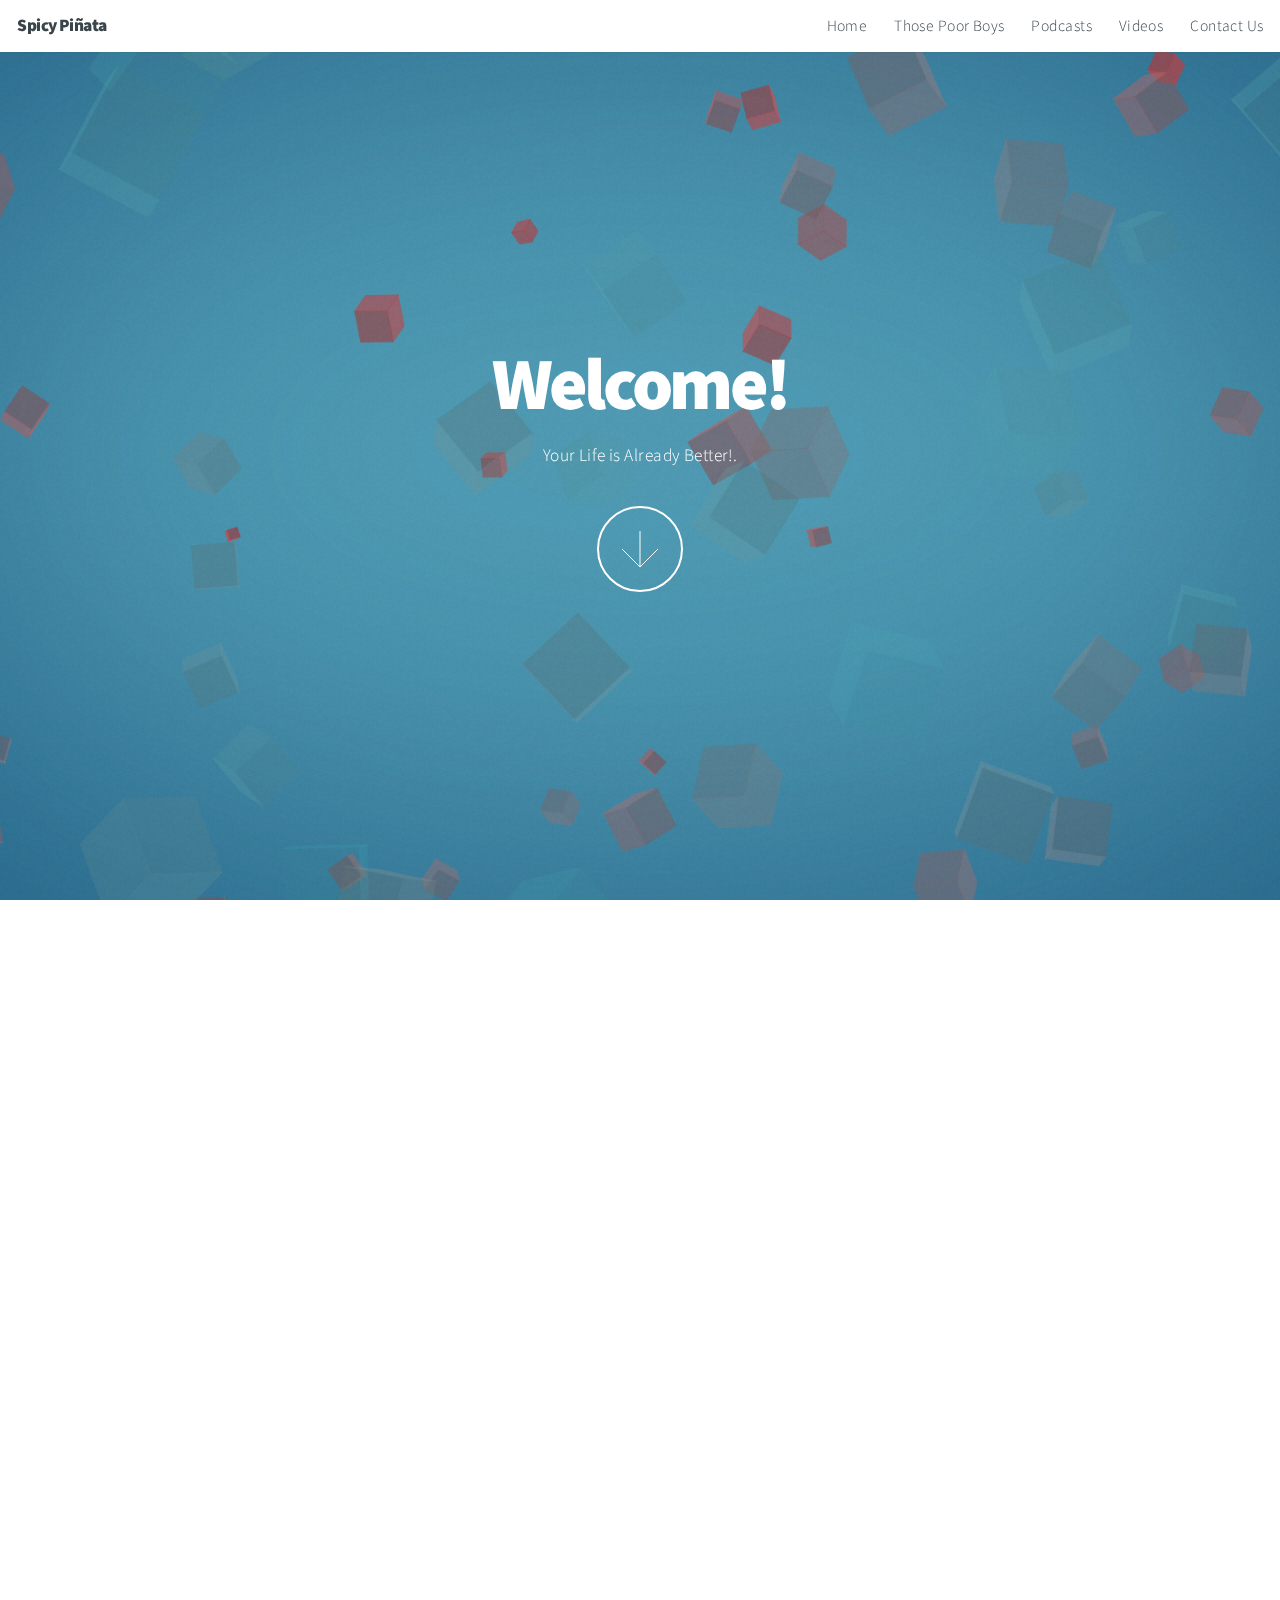
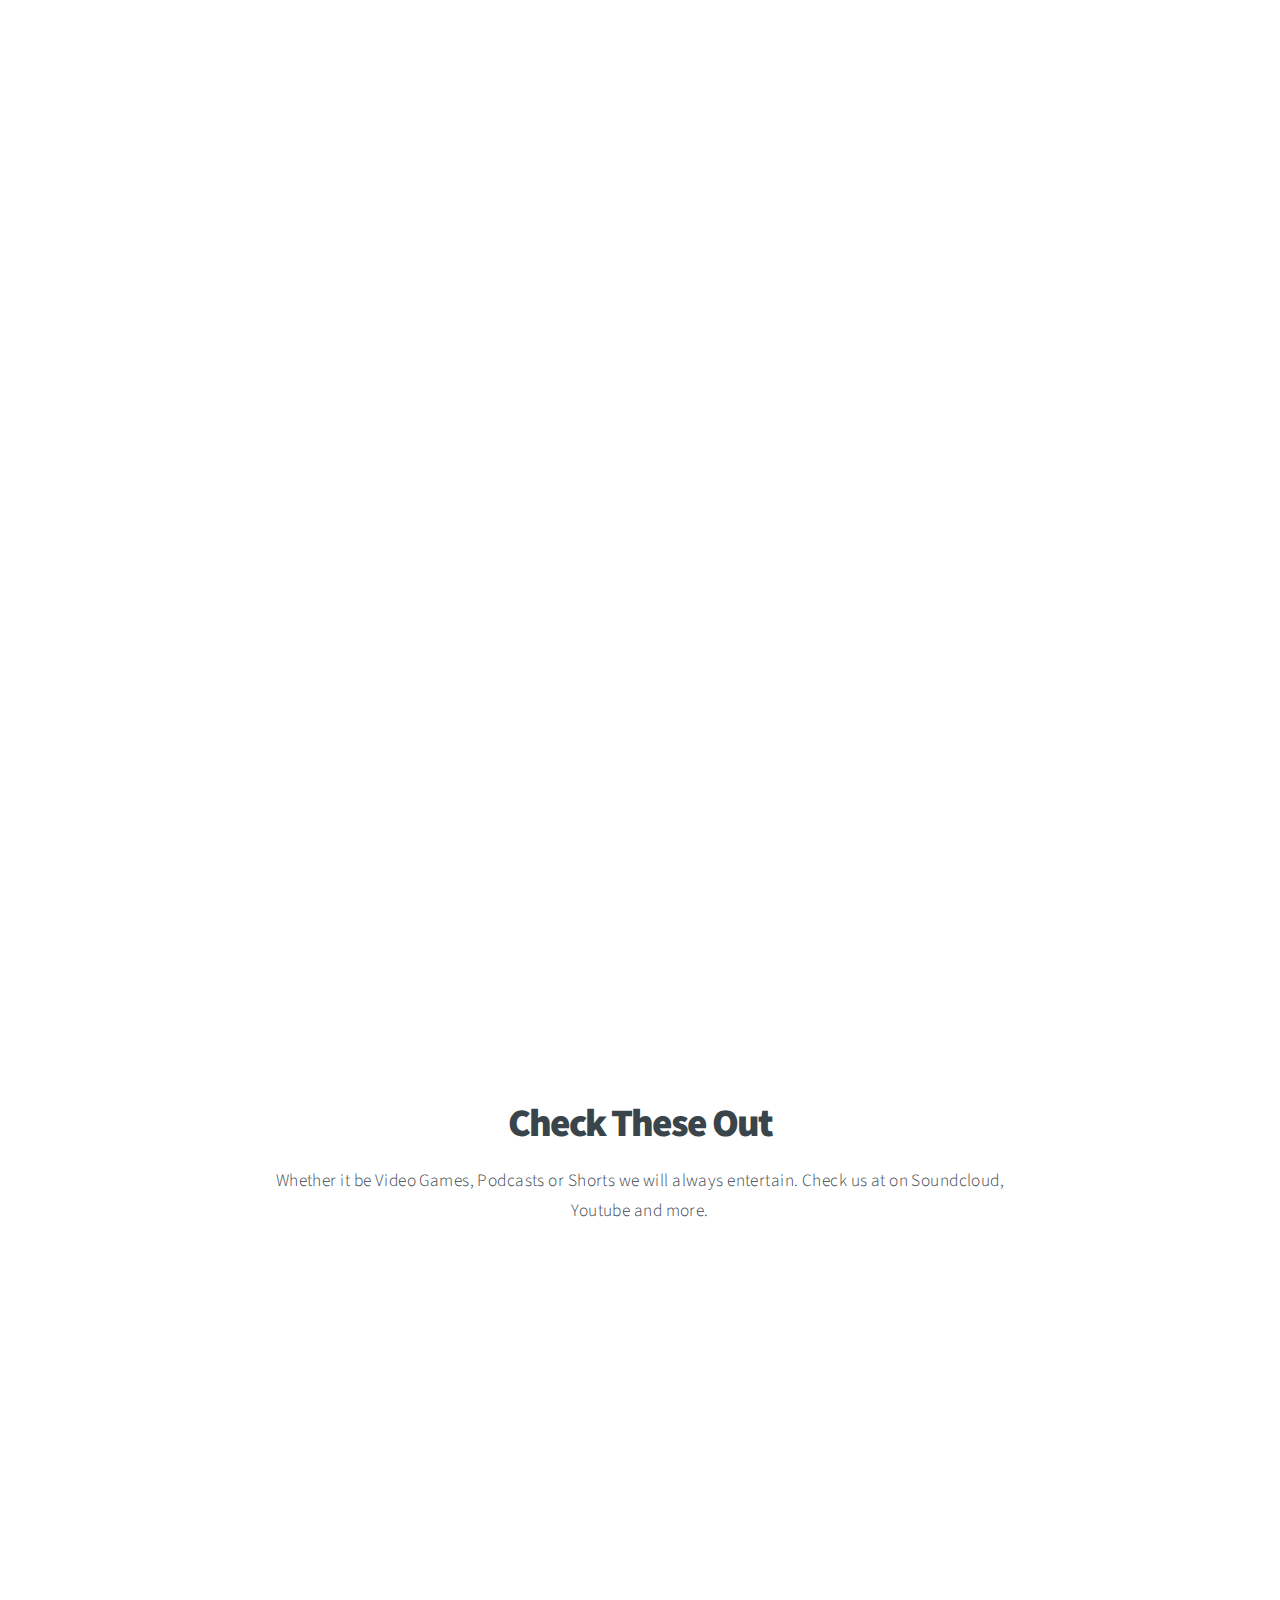
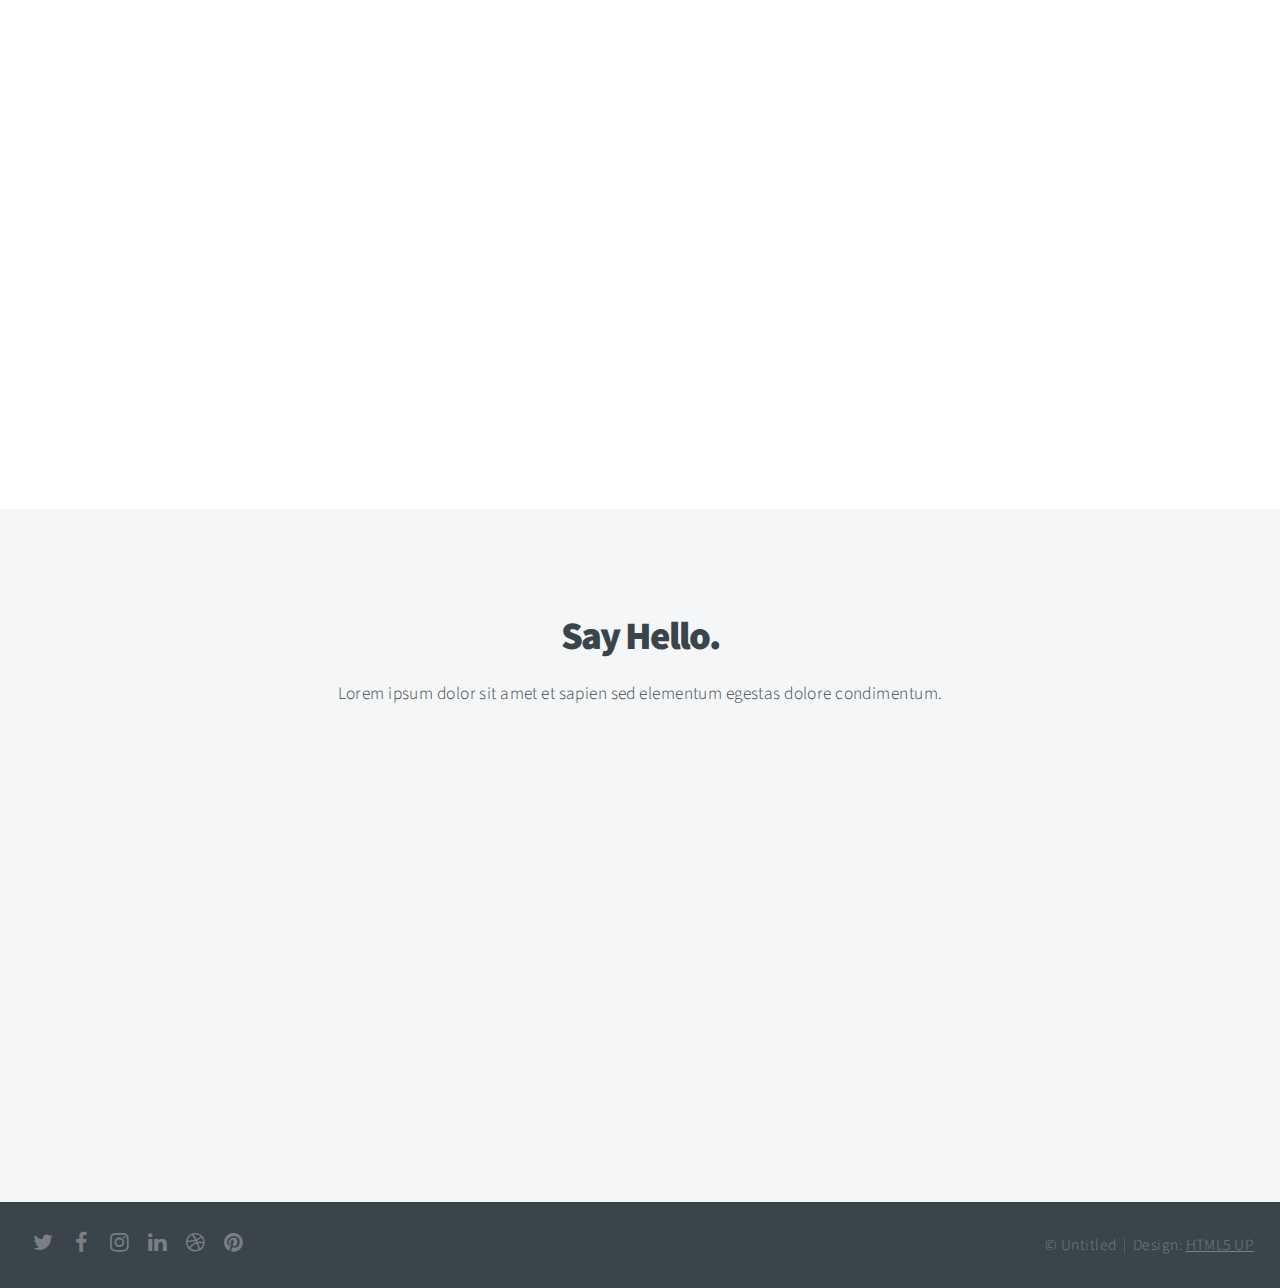
==== index.html @ 10950f26 "Update index.html" ====
<!DOCTYPE HTML>
<!--
	Big Picture by HTML5 UP
	html5up.net | @ajlkn
	Free for personal and commercial use under the CCA 3.0 license (html5up.net/license)
-->
<html>
	<head>
		<title>Spicy Piñata</title>
		<meta charset="utf-8" />
		<meta name="viewport" content="width=device-width, initial-scale=1, user-scalable=no" />
		<link rel="stylesheet" href="assets/css/main.css" />
		<noscript><link rel="stylesheet" href="assets/css/noscript.css" /></noscript>
	</head>
	<body class="is-preload">

		<!-- Header -->
			<header id="header">
				<h1>Spicy Piñata</h1>
				<nav>
					<ul>
						<li><a href="#intro">Home</a></li>
						<li><a href="#one">Those Poor Boys</a></li>
						<li><a href="#two">Podcasts</a></li>
						<li><a href="#work">Videos</a></li>
						<li><a href="#contact">Contact Us</a></li>
					</ul>
				</nav>
			</header>

		<!-- Intro -->
			<section id="intro" class="main style1 dark fullscreen">
				<div class="content">
					<header>
						<h2>Welcome!</h2>
					</header>
					<p>Your Life is Already Better!.</p>
					<footer>
						<a href="#one" class="button style2 down">More</a>
					</footer>
				</div>
			</section>

		<!-- One -->
			<section id="one" class="main style2 right dark fullscreen">
				<div class="content box style2">
					<header>
						<h2>Those Poor Boys</h2>
					</header>
					<p>
					</p>
				</div>
				<a href="#two" class="button style2 down anchored">Next</a>
			</section>

		<!-- Two -->
			<section id="two" class="main style2 left dark fullscreen">
				<div class="content box style2">
					<header>
						<h2>Everyday Nothing Special Podcast</h2>
					</header>
					<p>
					</p>
				</div>
				<a href="#work" class="button style2 down anchored">Next</a>
			</section>

		<!-- Work -->
			<section id="work" class="main style3 primary">
				<div class="content">
					<header>
						<h2>Check These Out</h2>
						<p>Whether it be Video Games, Podcasts or Shorts we will always entertain. Check us at on Soundcloud, Youtube and more.</p>
					</header>

					<!-- Gallery  -->
						<div class="gallery">
							<article class="from-left">
								<a href="images/video01.jpg" class="image fit"><img src="images/thumbs/01.jpg" title="The Anonymous Red" alt="" /></a>
							</article>
							<article class="from-right">
								<a href="images/fulls/02.jpg" class="image fit"><img src="images/thumbs/02.jpg" title="Airchitecture II" alt="" /></a>
							</article>
							<article class="from-left">
								<a href="images/fulls/03.jpg" class="image fit"><img src="images/thumbs/03.jpg" title="Air Lounge" alt="" /></a>
							</article>
							<article class="from-right">
								<a href="images/fulls/04.jpg" class="image fit"><img src="images/thumbs/04.jpg" title="Carry on" alt="" /></a>
							</article>
							<article class="from-left">
								<a href="images/fulls/05.jpg" class="image fit"><img src="images/thumbs/05.jpg" title="The sparkling shell" alt="" /></a>
							</article>
							<article class="from-right">
								<a href="images/fulls/06.jpg" class="image fit"><img src="images/thumbs/06.jpg" title="Bent IX" alt="" /></a>
							</article>
						</div>

				</div>
			</section>

		<!-- Contact -->
			<section id="contact" class="main style3 secondary">
				<div class="content">
					<header>
						<h2>Say Hello.</h2>
						<p>Lorem ipsum dolor sit amet et sapien sed elementum egestas dolore condimentum.</p>
					</header>
					<div class="box">
						<form method="post" action="#">
							<div class="fields">
								<div class="field half"><input type="text" name="name" placeholder="Name" /></div>
								<div class="field half"><input type="email" name="email" placeholder="Email" /></div>
								<div class="field"><textarea name="message" placeholder="Message" rows="6"></textarea></div>
							</div>
							<ul class="actions special">
								<li><input type="submit" value="Send Message" /></li>
							</ul>
						</form>
					</div>
				</div>
			</section>

		<!-- Footer -->
			<footer id="footer">

				<!-- Icons -->
					<ul class="icons">
						<li><a href="#" class="icon fa-twitter"><span class="label">Twitter</span></a></li>
						<li><a href="#" class="icon fa-facebook"><span class="label">Facebook</span></a></li>
						<li><a href="#" class="icon fa-instagram"><span class="label">Instagram</span></a></li>
						<li><a href="#" class="icon fa-linkedin"><span class="label">LinkedIn</span></a></li>
						<li><a href="#" class="icon fa-dribbble"><span class="label">Dribbble</span></a></li>
						<li><a href="#" class="icon fa-pinterest"><span class="label">Pinterest</span></a></li>
					</ul>

				<!-- Menu -->
					<ul class="menu">
						<li>&copy; Untitled</li><li>Design: <a href="https://html5up.net">HTML5 UP</a></li>
					</ul>

			</footer>

		<!-- Scripts -->
			<script src="assets/js/jquery.min.js"></script>
			<script src="assets/js/jquery.poptrox.min.js"></script>
			<script src="assets/js/jquery.scrolly.min.js"></script>
			<script src="assets/js/jquery.scrollex.min.js"></script>
			<script src="assets/js/browser.min.js"></script>
			<script src="assets/js/breakpoints.min.js"></script>
			<script src="assets/js/util.js"></script>
			<script src="assets/js/main.js"></script>

	</body>
</html>
---- assets/css/main.css ----
@import url("https://fonts.googleapis.com/css?family=Source+Sans+Pro:300,900");
@import url("font-awesome.min.css");

/*
	Big Picture by HTML5 UP
	html5up.net | @ajlkn
	Free for personal and commercial use under the CCA 3.0 license (html5up.net/license)
*/

html, body, div, span, applet, object,
iframe, h1, h2, h3, h4, h5, h6, p, blockquote,
pre, a, abbr, acronym, address, big, cite,
code, del, dfn, em, img, ins, kbd, q, s, samp,
small, strike, strong, sub, sup, tt, var, b,
u, i, center, dl, dt, dd, ol, ul, li, fieldset,
form, label, legend, table, caption, tbody,
tfoot, thead, tr, th, td, article, aside,
canvas, details, embed, figure, figcaption,
footer, header, hgroup, menu, nav, output, ruby,
section, summary, time, mark, audio, video {
	margin: 0;
	padding: 0;
	border: 0;
	font-size: 100%;
	font: inherit;
	vertical-align: baseline;}

article, aside, details, figcaption, figure,
footer, header, hgroup, menu, nav, section {
	display: block;}

body {
	line-height: 1;
}

ol, ul {
	list-style: none;
}

blockquote, q {
	quotes: none;
}

	blockquote:before, blockquote:after, q:before, q:after {
		content: '';
		content: none;
	}

table {
	border-collapse: collapse;
	border-spacing: 0;
}

body {
	-webkit-text-size-adjust: none;
}

mark {
	background-color: transparent;
	color: inherit;
}

input::-moz-focus-inner {
	border: 0;
	padding: 0;
}

input, select, textarea {
	-moz-appearance: none;
	-webkit-appearance: none;
	-ms-appearance: none;
	appearance: none;
}

/* Basic */

	@-ms-viewport {
		width: device-width;
	}

	html {
		height: 100%;
	}

	html {
		box-sizing: border-box;
	}

	*, *:before, *:after {
		box-sizing: inherit;
	}

	body {
		background: #ffffff;
		height: 100%;
		min-width: 320px;
	}

		body.is-preload *, body.is-preload *:before, body.is-preload *:after {
			-moz-animation: none !important;
			-webkit-animation: none !important;
			-ms-animation: none !important;
			animation: none !important;
			-moz-transition: none !important;
			-webkit-transition: none !important;
			-ms-transition: none !important;
			transition: none !important;
		}

/* Spinner */

	@-moz-keyframes spinner-rotate {
		0% {
			-moz-transform: scale(1) rotate(0deg);
			-webkit-transform: scale(1) rotate(0deg);
			-ms-transform: scale(1) rotate(0deg);
			transform: scale(1) rotate(0deg);
		}

		100% {
			-moz-transform: scale(1) rotate(360deg);
			-webkit-transform: scale(1) rotate(360deg);
			-ms-transform: scale(1) rotate(360deg);
			transform: scale(1) rotate(360deg);
		}
	}

	@-webkit-keyframes spinner-rotate {
		0% {
			-moz-transform: scale(1) rotate(0deg);
			-webkit-transform: scale(1) rotate(0deg);
			-ms-transform: scale(1) rotate(0deg);
			transform: scale(1) rotate(0deg);
		}

		100% {
			-moz-transform: scale(1) rotate(360deg);
			-webkit-transform: scale(1) rotate(360deg);
			-ms-transform: scale(1) rotate(360deg);
			transform: scale(1) rotate(360deg);
		}
	}

	@-ms-keyframes spinner-rotate {
		0% {
			-moz-transform: scale(1) rotate(0deg);
			-webkit-transform: scale(1) rotate(0deg);
			-ms-transform: scale(1) rotate(0deg);
			transform: scale(1) rotate(0deg);
		}

		100% {
			-moz-transform: scale(1) rotate(360deg);
			-webkit-transform: scale(1) rotate(360deg);
			-ms-transform: scale(1) rotate(360deg);
			transform: scale(1) rotate(360deg);
		}
	}

	@keyframes spinner-rotate {
		0% {
			-moz-transform: scale(1) rotate(0deg);
			-webkit-transform: scale(1) rotate(0deg);
			-ms-transform: scale(1) rotate(0deg);
			transform: scale(1) rotate(0deg);
		}

		100% {
			-moz-transform: scale(1) rotate(360deg);
			-webkit-transform: scale(1) rotate(360deg);
			-ms-transform: scale(1) rotate(360deg);
			transform: scale(1) rotate(360deg);
		}
	}

/* Loader */

	@-moz-keyframes spinner-show {
		0% {
			opacity: 0;
		}

		100% {
			opacity: 1;
		}
	}

	@-webkit-keyframes spinner-show {
		0% {
			opacity: 0;
		}

		100% {
			opacity: 1;
		}
	}

	@-ms-keyframes spinner-show {
		0% {
			opacity: 0;
		}

		100% {
			opacity: 1;
		}
	}

	@keyframes spinner-show {
		0% {
			opacity: 0;
		}

		100% {
			opacity: 1;
		}
	}

	@-moz-keyframes spinner-hide {
		0% {
			-moz-transform: scale(1) rotate(0deg);
			-webkit-transform: scale(1) rotate(0deg);
			-ms-transform: scale(1) rotate(0deg);
			transform: scale(1) rotate(0deg);
			color: #e5e6e7;
			z-index: 100001;
		}

		99% {
			-moz-transform: scale(0.5) rotate(360deg);
			-webkit-transform: scale(0.5) rotate(360deg);
			-ms-transform: scale(0.5) rotate(360deg);
			transform: scale(0.5) rotate(360deg);
			color: #e5e6e7;
			z-index: 100001;
		}

		100% {
			-moz-transform: scale(0.5) rotate(360deg);
			-webkit-transform: scale(0.5) rotate(360deg);
			-ms-transform: scale(0.5) rotate(360deg);
			transform: scale(0.5) rotate(360deg);
			color: #e5e6e7;
			z-index: -1;
		}
	}

	@-webkit-keyframes spinner-hide {
		0% {
			-moz-transform: scale(1) rotate(0deg);
			-webkit-transform: scale(1) rotate(0deg);
			-ms-transform: scale(1) rotate(0deg);
			transform: scale(1) rotate(0deg);
			color: #e5e6e7;
			z-index: 100001;
		}

		99% {
			-moz-transform: scale(0.5) rotate(360deg);
			-webkit-transform: scale(0.5) rotate(360deg);
			-ms-transform: scale(0.5) rotate(360deg);
			transform: scale(0.5) rotate(360deg);
			color: #e5e6e7;
			z-index: 100001;
		}

		100% {
			-moz-transform: scale(0.5) rotate(360deg);
			-webkit-transform: scale(0.5) rotate(360deg);
			-ms-transform: scale(0.5) rotate(360deg);
			transform: scale(0.5) rotate(360deg);
			color: #e5e6e7;
			z-index: -1;
		}
	}

	@-ms-keyframes spinner-hide {
		0% {
			-moz-transform: scale(1) rotate(0deg);
			-webkit-transform: scale(1) rotate(0deg);
			-ms-transform: scale(1) rotate(0deg);
			transform: scale(1) rotate(0deg);
			color: #e5e6e7;
			z-index: 100001;
		}

		99% {
			-moz-transform: scale(0.5) rotate(360deg);
			-webkit-transform: scale(0.5) rotate(360deg);
			-ms-transform: scale(0.5) rotate(360deg);
			transform: scale(0.5) rotate(360deg);
			color: #e5e6e7;
			z-index: 100001;
		}

		100% {
			-moz-transform: scale(0.5) rotate(360deg);
			-webkit-transform: scale(0.5) rotate(360deg);
			-ms-transform: scale(0.5) rotate(360deg);
			transform: scale(0.5) rotate(360deg);
			color: #e5e6e7;
			z-index: -1;
		}
	}

	@keyframes spinner-hide {
		0% {
			-moz-transform: scale(1) rotate(0deg);
			-webkit-transform: scale(1) rotate(0deg);
			-ms-transform: scale(1) rotate(0deg);
			transform: scale(1) rotate(0deg);
			color: #e5e6e7;
			z-index: 100001;
		}

		99% {
			-moz-transform: scale(0.5) rotate(360deg);
			-webkit-transform: scale(0.5) rotate(360deg);
			-ms-transform: scale(0.5) rotate(360deg);
			transform: scale(0.5) rotate(360deg);
			color: #e5e6e7;
			z-index: 100001;
		}

		100% {
			-moz-transform: scale(0.5) rotate(360deg);
			-webkit-transform: scale(0.5) rotate(360deg);
			-ms-transform: scale(0.5) rotate(360deg);
			transform: scale(0.5) rotate(360deg);
			color: #e5e6e7;
			z-index: -1;
		}
	}

	@-moz-keyframes overlay-hide {
		0% {
			opacity: 1;
			z-index: 100000;
		}

		15% {
			opacity: 1;
			z-index: 100000;
		}

		99% {
			opacity: 0;
			z-index: 100000;
		}

		100% {
			opacity: 0;
			z-index: -1;
		}
	}

	@-webkit-keyframes overlay-hide {
		0% {
			opacity: 1;
			z-index: 100000;
		}

		15% {
			opacity: 1;
			z-index: 100000;
		}

		99% {
			opacity: 0;
			z-index: 100000;
		}

		100% {
			opacity: 0;
			z-index: -1;
		}
	}

	@-ms-keyframes overlay-hide {
		0% {
			opacity: 1;
			z-index: 100000;
		}

		15% {
			opacity: 1;
			z-index: 100000;
		}

		99% {
			opacity: 0;
			z-index: 100000;
		}

		100% {
			opacity: 0;
			z-index: -1;
		}
	}

	@keyframes overlay-hide {
		0% {
			opacity: 1;
			z-index: 100000;
		}

		15% {
			opacity: 1;
			z-index: 100000;
		}

		99% {
			opacity: 0;
			z-index: 100000;
		}

		100% {
			opacity: 0;
			z-index: -1;
		}
	}

	body {
		text-decoration: none;
	}

		body:before {
			-moz-animation: spinner-show 1.5s 1 0.25s ease forwards, spinner-hide 0.25s ease-in-out forwards !important;
			-webkit-animation: spinner-show 1.5s 1 0.25s ease forwards, spinner-hide 0.25s ease-in-out forwards !important;
			-ms-animation: spinner-show 1.5s 1 0.25s ease forwards, spinner-hide 0.25s ease-in-out forwards !important;
			animation: spinner-show 1.5s 1 0.25s ease forwards, spinner-hide 0.25s ease-in-out forwards !important;
			-moz-transform-origin: 50% 50%;
			-webkit-transform-origin: 50% 50%;
			-ms-transform-origin: 50% 50%;
			transform-origin: 50% 50%;
			-moz-osx-font-smoothing: grayscale;
			-webkit-font-smoothing: antialiased;
			font-family: FontAwesome;
			font-style: normal;
			font-weight: normal;
			text-transform: none !important;
			color: #e5e6e7;
			content: '\f1ce';
			cursor: default;
			display: block;
			font-size: 2em;
			height: 2em;
			left: 50%;
			line-height: 2em;
			margin: -1em 0 0 -1em;
			opacity: 0;
			position: fixed;
			text-align: center;
			top: 50%;
			width: 2em;
			z-index: -1;
		}

		body:after {
			-moz-animation: overlay-hide 1.5s ease-in forwards !important;
			-webkit-animation: overlay-hide 1.5s ease-in forwards !important;
			-ms-animation: overlay-hide 1.5s ease-in forwards !important;
			animation: overlay-hide 1.5s ease-in forwards !important;
			background: #ffffff;
			content: '';
			display: block;
			height: 100%;
			left: 0;
			opacity: 0;
			position: fixed;
			top: 0;
			width: 100%;
			z-index: -1;
		}

		body.is-preload:before {
			-moz-animation: spinner-show 1.5s 1 0.25s ease forwards, spinner-rotate 0.75s infinite linear !important;
			-webkit-animation: spinner-show 1.5s 1 0.25s ease forwards, spinner-rotate 0.75s infinite linear !important;
			-ms-animation: spinner-show 1.5s 1 0.25s ease forwards, spinner-rotate 0.75s infinite linear !important;
			animation: spinner-show 1.5s 1 0.25s ease forwards, spinner-rotate 0.75s infinite linear !important;
			z-index: 100001;
		}

		body.is-preload:after {
			-moz-animation: none !important;
			-webkit-animation: none !important;
			-ms-animation: none !important;
			animation: none !important;
			opacity: 1;
			z-index: 100000;
		}

	@media (-webkit-min-device-pixel-ratio: 2) {

		body:before {
			line-height: 2.025em;
		}

	}

/* Type */

	body, input, textarea, select {
		font-family: "Source Sans Pro", "sans-serif";
		font-weight: 300;
		font-size: 18pt;
		line-height: 1.75em;
		color: #39454b;
		letter-spacing: 0.025em;
	}

		@media screen and (max-width: 1920px) {

			body, input, textarea, select {
				font-size: 17pt;
			}

		}

		@media screen and (max-width: 1680px) {

			body, input, textarea, select {
				font-size: 15pt;
			}

		}

		@media screen and (max-width: 1280px) {

			body, input, textarea, select {
				font-size: 13pt;
			}

		}

		@media screen and (max-width: 1000px) {

			body, input, textarea, select {
				font-size: 13pt;
			}

		}

		@media screen and (max-width: 736px) {

			body, input, textarea, select {
				font-size: 12pt;
				line-height: 1.5em;
			}

		}

	h1, h2, h3, h4, h5, h6 {
		font-weight: 900;
		color: inherit;
		letter-spacing: -0.0325em;
	}

		h1 a, h2 a, h3 a, h4 a, h5 a, h6 a {
			color: inherit;
			text-decoration: none;
		}

	h2 {
		font-size: 2.25em;
		line-height: 1.25em;
		letter-spacing: -0.05em;
	}

	@media screen and (max-width: 736px) {

		h2 {
			font-size: 1.5em;
		}

	}

	strong, b {
		font-weight: 900;
		color: inherit;
	}

	em, i {
		font-style: italic;
	}

	a {
		-moz-transition: color 0.2s ease-in-out;
		-webkit-transition: color 0.2s ease-in-out;
		-ms-transition: color 0.2s ease-in-out;
		transition: color 0.2s ease-in-out;
		color: #98c593;
	}

	sub {
		position: relative;
		top: 0.5em;
		font-size: 0.8em;
	}

	sup {
		position: relative;
		top: -0.5em;
		font-size: 0.8em;
	}

	hr {
		border: 0;
		border-top: solid 1px #e5e6e7;
	}

	blockquote {
		border-left: solid 0.5em #e5e6e7;
		padding: 1em 0 1em 2em;
		font-style: italic;
	}

	p, ul, ol, dl, table {
		margin-bottom: 1em;
	}

/* Box */

	.box {
		background: #ffffff;
		color: #39454b;
		padding: 2em;
	}

		.box > :last-child {
			margin-bottom: 0;
		}

		.box.style2 {
			padding: 3.5em 2.5em 3.5em 2.5em;
		}

		@media screen and (max-width: 736px) {

			.box {
				padding: 1em;
			}

				.box.style2 {
					padding: 1.5em 1.25em 1.5em 1.25em;
					background-color: rgba(255, 255, 255, 0.9);
				}

		}

/* Button */

	input[type="button"],
	input[type="submit"],
	input[type="reset"],
	.button,
	button {
		-moz-appearance: none;
		-webkit-appearance: none;
		-ms-appearance: none;
		appearance: none;
		-moz-transition: background-color 0.2s ease-in-out;
		-webkit-transition: background-color 0.2s ease-in-out;
		-ms-transition: background-color 0.2s ease-in-out;
		transition: background-color 0.2s ease-in-out;
		background-color: #98c593;
		border: 0;
		border-radius: 3.5em;
		color: #ffffff;
		cursor: pointer;
		display: inline-block;
		height: 3.5em;
		line-height: 3.5em;
		outline: 0;
		padding: 0 2em 0 2em;
		position: relative;
		text-align: center;
		text-decoration: none;
	}

		input[type="button"].down,
		input[type="submit"].down,
		input[type="reset"].down,
		.button.down,
		button.down {
			width: 5em;
			height: 5em;
			line-height: 4.5em;
			padding: 0;
			background-image: url("images/dark-arrow.svg");
			background-position: center center;
			background-repeat: no-repeat;
			text-indent: -10em;
			overflow: hidden;
		}

			input[type="button"].down.anchored,
			input[type="submit"].down.anchored,
			input[type="reset"].down.anchored,
			.button.down.anchored,
			button.down.anchored {
				bottom: 0;
				border-bottom: 0;
				border-radius: 3em 3em 0 0;
				height: 4.5em;
				margin-left: -2.5em;
			}

		input[type="button"].anchored,
		input[type="submit"].anchored,
		input[type="reset"].anchored,
		.button.anchored,
		button.anchored {
			position: absolute;
			left: 50%;
		}

		input[type="button"]:hover,
		input[type="submit"]:hover,
		input[type="reset"]:hover,
		.button:hover,
		button:hover {
			background-color: #a8cea4;
		}

		input[type="button"]:active,
		input[type="submit"]:active,
		input[type="reset"]:active,
		.button:active,
		button:active {
			background-color: #88bc82;
		}

		input[type="button"].style2,
		input[type="submit"].style2,
		input[type="reset"].style2,
		.button.style2,
		button.style2 {
			background-color: transparent;
			border: solid 2px #e5e6e7;
			color: inherit;
		}

			input[type="button"].style2:hover,
			input[type="submit"].style2:hover,
			input[type="reset"].style2:hover,
			.button.style2:hover,
			button.style2:hover {
				background-color: rgba(229, 230, 231, 0.25);
			}

			input[type="button"].style2:active,
			input[type="submit"].style2:active,
			input[type="reset"].style2:active,
			.button.style2:active,
			button.style2:active {
				background-color: rgba(229, 230, 231, 0.375);
			}

			input[type="button"].style2.down,
			input[type="submit"].style2.down,
			input[type="reset"].style2.down,
			.button.style2.down,
			button.style2.down {
				background-image: url("images/arrow.svg");
			}

/* Form */

	form {
		margin: 0 0 2em 0;
	}

		form > :last-child {
			margin-bottom: 0;
		}

		form > .fields {
			display: -moz-flex;
			display: -webkit-flex;
			display: -ms-flex;
			display: flex;
			-moz-flex-wrap: wrap;
			-webkit-flex-wrap: wrap;
			-ms-flex-wrap: wrap;
			flex-wrap: wrap;
			width: calc(100% + 3em);
			margin: -1.5em 0 2em -1.5em;
		}

			form > .fields > .field {
				-moz-flex-grow: 0;
				-webkit-flex-grow: 0;
				-ms-flex-grow: 0;
				flex-grow: 0;
				-moz-flex-shrink: 0;
				-webkit-flex-shrink: 0;
				-ms-flex-shrink: 0;
				flex-shrink: 0;
				padding: 1.5em 0 0 1.5em;
				width: calc(100% - 1.5em);
			}

				form > .fields > .field.half {
					width: calc(50% - 0.75em);
				}

				form > .fields > .field.third {
					width: calc(100%/3 - 0.5em);
				}

				form > .fields > .field.quarter {
					width: calc(25% - 0.375em);
				}

		@media screen and (max-width: 480px) {

			form > .fields {
				width: calc(100% + 2em);
				margin: -1em 0 2em -1em;
			}

				form > .fields > .field {
					padding: 1em 0 0 1em;
					width: calc(100% - 1em);
				}

					form > .fields > .field.half {
						width: calc(100% - 1em);
					}

					form > .fields > .field.third {
						width: calc(100% - 1em);
					}

					form > .fields > .field.quarter {
						width: calc(100% - 1em);
					}

		}

	label {
		display: block;
	}

	input[type="text"],
	input[type="password"],
	input[type="email"],
	input[type="tel"],
	input[type="search"],
	input[type="url"],
	select,
	textarea {
		-moz-appearance: none;
		-webkit-appearance: none;
		-ms-appearance: none;
		appearance: none;
		-moz-transition: border-color 0.2s ease-in-out, color 0.2s ease-in-out;
		-webkit-transition: border-color 0.2s ease-in-out, color 0.2s ease-in-out;
		-ms-transition: border-color 0.2s ease-in-out, color 0.2s ease-in-out;
		transition: border-color 0.2s ease-in-out, color 0.2s ease-in-out;
		color: #39454b;
		display: block;
		width: 100%;
		padding: 0.65em 0.75em;
		background: none;
		border: solid 2px #e5e6e7;
		color: inherit;
		border-radius: 0.5em;
		outline: none;
	}

		input[type="text"]:focus,
		input[type="password"]:focus,
		input[type="email"]:focus,
		input[type="tel"]:focus,
		input[type="search"]:focus,
		input[type="url"]:focus,
		select:focus,
		textarea:focus {
			border-color: #9ac8e9;
		}

	input[type="text"],
	input[type="password"],
	input[type="email"],
	input[type="tel"],
	input[type="search"],
	input[type="url"],
	select {
		line-height: 1.35em;
	}

	textarea {
		min-height: 8em;
	}

	::-moz-focus-inner {
		border: 0;
	}

	::-webkit-input-placeholder {
		opacity: 0.375;
	}

	:-moz-placeholder {
		opacity: 0.375;
	}

	::-moz-placeholder {
		opacity: 0.375;
	}

	:-ms-input-placeholder {
		opacity: 0.375;
	}

/* Icon */

	.icon {
		text-decoration: none;
	}

		.icon:before {
			display: inline-block;
			font-family: FontAwesome;
			font-size: 1.25em;
			text-decoration: none;
			font-style: normal;
			font-weight: normal;
			line-height: 1;
			-webkit-font-smoothing: antialiased;
			-moz-osx-font-smoothing: grayscale;
		}

		.icon > .label {
			display: none;
		}

/* Image */

	.image {
		position: relative;
		display: inline-block;
	}

		.image:before {
			content: '';
			position: absolute;
			left: 0;
			top: 0;
			width: 100%;
			height: 100%;
			background: url("images/overlay.png");
		}

		.image img {
			display: block;
			width: 100%;
		}

		.image.featured {
			display: block;
			width: 100%;
			margin: 0 0 2em 0;
		}

		.image.fit {
			display: block;
			width: 100%;
		}

		.image.left {
			float: left;
			margin: 0 2em 2em 0;
		}

		.image.centered {
			display: block;
			margin: 0 0 2em 0;
		}

			.image.centered img {
				margin: 0 auto;
				width: auto;
			}

/* List */

	ul.default {
		list-style: disc;
		padding-left: 1em;
	}

		ul.default li {
			padding-left: 0.5em;
		}

	ul.menu {
		cursor: default;
	}

		ul.menu li {
			display: inline-block;
			line-height: 1em;
			border-left: solid 1px #e5e6e7;
			padding: 0 0 0 0.5em;
			margin: 0 0 0 0.5em;
		}

			ul.menu li:first-child {
				border-left: 0;
				padding-left: 0;
				margin-left: 0;
			}

	ol.default {
		list-style: decimal;
		padding-left: 1.25em;
	}

		ol.default li {
			padding-left: 0.25em;
		}

/* Actions */

	ul.actions {
		display: -moz-flex;
		display: -webkit-flex;
		display: -ms-flex;
		display: flex;
		cursor: default;
		list-style: none;
		margin-left: -1em;
		padding-left: 0;
	}

		ul.actions li {
			padding: 0 0 0 1em;
			vertical-align: middle;
		}

		ul.actions.special {
			-moz-justify-content: center;
			-webkit-justify-content: center;
			-ms-justify-content: center;
			justify-content: center;
			width: 100%;
			margin-left: 0;
		}

			ul.actions.special li:first-child {
				padding-left: 0;
			}

		ul.actions.stacked {
			-moz-flex-direction: column;
			-webkit-flex-direction: column;
			-ms-flex-direction: column;
			flex-direction: column;
			margin-left: 0;
		}

			ul.actions.stacked li {
				padding: 1.3em 0 0 0;
			}

				ul.actions.stacked li:first-child {
					padding-top: 0;
				}

		ul.actions.fit {
			width: calc(100% + 1em);
		}

			ul.actions.fit li {
				-moz-flex-grow: 1;
				-webkit-flex-grow: 1;
				-ms-flex-grow: 1;
				flex-grow: 1;
				-moz-flex-shrink: 1;
				-webkit-flex-shrink: 1;
				-ms-flex-shrink: 1;
				flex-shrink: 1;
				width: 100%;
			}

				ul.actions.fit li > * {
					width: 100%;
				}

			ul.actions.fit.stacked {
				width: 100%;
			}

		@media screen and (max-width: 480px) {

			ul.actions:not(.fixed) {
				-moz-flex-direction: column;
				-webkit-flex-direction: column;
				-ms-flex-direction: column;
				flex-direction: column;
				margin-left: 0;
				width: 100% !important;
			}

				ul.actions:not(.fixed) li {
					-moz-flex-grow: 1;
					-webkit-flex-grow: 1;
					-ms-flex-grow: 1;
					flex-grow: 1;
					-moz-flex-shrink: 1;
					-webkit-flex-shrink: 1;
					-ms-flex-shrink: 1;
					flex-shrink: 1;
					padding: 1em 0 0 0;
					text-align: center;
					width: 100%;
				}

					ul.actions:not(.fixed) li > * {
						width: 100%;
					}

					ul.actions:not(.fixed) li:first-child {
						padding-top: 0;
					}

					ul.actions:not(.fixed) li input[type="submit"],
					ul.actions:not(.fixed) li input[type="reset"],
					ul.actions:not(.fixed) li input[type="button"],
					ul.actions:not(.fixed) li button,
					ul.actions:not(.fixed) li .button {
						width: 100%;
					}

						ul.actions:not(.fixed) li input[type="submit"].icon:before,
						ul.actions:not(.fixed) li input[type="reset"].icon:before,
						ul.actions:not(.fixed) li input[type="button"].icon:before,
						ul.actions:not(.fixed) li button.icon:before,
						ul.actions:not(.fixed) li .button.icon:before {
							margin-left: -0.5rem;
						}

		}

/* Icons */

	ul.icons {
		cursor: default;
	}

		ul.icons li {
			display: inline-block;
		}

		ul.icons a {
			display: inline-block;
			width: 2em;
			height: 2em;
			line-height: 2em;
			text-align: center;
			border: 0;
		}

/* Sections/Article */

	header {
		margin-bottom: 1em;
	}

		header p {
			display: block;
			margin: 1em 0 0 0;
			padding: 0 0 0.5em 0;
		}

	footer {
		margin-top: 2em;
	}

/* Table */

	table {
		width: 100%;
	}

		table.default {
			width: 100%;
		}

			table.default tbody tr:nth-child(2n+2) {
				background: rgba(229, 230, 231, 0.5);
			}

			table.default td {
				padding: 0.5em 1em 0.5em 1em;
			}

			table.default th {
				text-align: left;
				font-weight: 900;
				padding: 0.5em 1em 0.5em 1em;
			}

			table.default thead {
				background: #39454b;
				color: #ffffff;
			}

			table.default tfoot {
				background: #e5e6e7;
			}

/* Poptrox */

	.poptrox-popup {
		-moz-box-sizing: content-box;
		-webkit-box-sizing: content-box;
		-ms-box-sizing: content-box;
		box-sizing: content-box;
		background: #fff;
		padding-bottom: 3em;
		box-shadow: 0 0.1em 0.15em 0 rgba(0, 0, 0, 0.15);
	}

		.poptrox-popup .loader {
			position: absolute;
			top: 50%;
			left: 50%;
			margin: -1em 0 0 -1em;
			width: 2em;
			height: 2em;
			display: block;
			font-size: 2em;
		}

			.poptrox-popup .loader:before {
				-moz-animation: spinner-rotate 0.75s infinite linear !important;
				-webkit-animation: spinner-rotate 0.75s infinite linear !important;
				-ms-animation: spinner-rotate 0.75s infinite linear !important;
				animation: spinner-rotate 0.75s infinite linear !important;
				-moz-osx-font-smoothing: grayscale;
				-webkit-font-smoothing: antialiased;
				font-family: FontAwesome;
				font-style: normal;
				font-weight: normal;
				text-transform: none !important;
				color: #e5e6e7;
				content: '\f1ce';
				cursor: default;
				display: block;
				height: 2em;
				left: 0;
				line-height: 2em;
				position: absolute;
				text-align: center;
				top: 0;
				width: 2em;
			}

		.poptrox-popup .caption {
			position: absolute;
			bottom: 0;
			left: 0;
			background: #ffffff;
			width: 100%;
			height: 3em;
			line-height: 2.8em;
			text-align: center;
			cursor: default;
			z-index: 1;
			font-size: 0.9em;
		}

		.poptrox-popup .nav-next,
		.poptrox-popup .nav-previous {
			-moz-transition: opacity 0.2s ease-in-out;
			-webkit-transition: opacity 0.2s ease-in-out;
			-ms-transition: opacity 0.2s ease-in-out;
			transition: opacity 0.2s ease-in-out;
			position: absolute;
			top: 0;
			width: 50%;
			height: 100%;
			opacity: 0;
			cursor: pointer;
			background: rgba(0, 0, 0, 0.01);
			-webkit-tap-highlight-color: rgba(255, 255, 255, 0);
		}

		.poptrox-popup .nav-next:before,
		.poptrox-popup .nav-previous:before {
			content: '';
			position: absolute;
			width: 96px;
			height: 64px;
			background: url("images/poptrox-nav.svg");
			top: calc(50% - 1.5em);
			margin: -32px 0 0 0;
		}

		.poptrox-popup:hover .nav-next,
		.poptrox-popup:hover .nav-previous {
			opacity: 0.5;
		}

		.poptrox-popup:hover .nav-next:hover,
		.poptrox-popup:hover .nav-previous:hover {
			opacity: 1.0;
		}

		.poptrox-popup .nav-previous:before {
			-moz-transform: scaleX(-1);
			-webkit-transform: scaleX(-1);
			-ms-transform: scaleX(-1);
			transform: scaleX(-1);
			-ms-filter: "FlipH";
			filter: FlipH;
		}

		.poptrox-popup .nav-next {
			right: 0;
		}

			.poptrox-popup .nav-next:before {
				right: 0;
			}

		.poptrox-popup .nav-previous {
			left: 0;
		}

			.poptrox-popup .nav-previous:before {
				left: 0;
			}

		.poptrox-popup .closer {
			-moz-transition: opacity 0.2s ease-in-out;
			-webkit-transition: opacity 0.2s ease-in-out;
			-ms-transition: opacity 0.2s ease-in-out;
			transition: opacity 0.2s ease-in-out;
			position: absolute;
			top: 0;
			right: 0;
			width: 64px;
			height: 64px;
			text-indent: -9999px;
			z-index: 2;
			opacity: 0;
			-webkit-tap-highlight-color: rgba(255, 255, 255, 0);
		}

			.poptrox-popup .closer:before {
				content: '';
				display: block;
				position: absolute;
				right: 16px;
				top: 16px;
				width: 40px;
				height: 40px;
				border-radius: 100%;
				box-shadow: inset 0 0 0 2px #fff;
				background: url("images/poptrox-closer.svg") center center;
				color: #ffffff !important;
			}

		.poptrox-popup:hover .closer {
			opacity: 0.5;
		}

			.poptrox-popup:hover .closer:hover {
				opacity: 1.0;
			}

		body.is-touch .poptrox-popup .nav-next,
		body.is-touch .poptrox-popup .nav-previous,
		body.is-touch .poptrox-popup .closer {
			opacity: 1.0 !important;
		}

		@media screen and (max-width: 736px) {

			.poptrox-popup .nav-next:before,
			.poptrox-popup .nav-previous:before {
				width: 48px;
				height: 32px;
				background-size: contain;
				margin: -16px 0 0 0;
			}

			.poptrox-popup .closer:before {
				right: 12px;
				top: 12px;
				width: 20px;
				height: 20px;
				box-shadow: inset 0 0 0 1px #fff;
				background-size: contain;
				opacity: 0.65;
			}

		}

/* Gallery */

	.gallery {
		display: -moz-flex;
		display: -webkit-flex;
		display: -ms-flex;
		display: flex;
		-moz-flex-wrap: wrap;
		-webkit-flex-wrap: wrap;
		-ms-flex-wrap: wrap;
		flex-wrap: wrap;
		width: 45em;
		max-width: 100%;
		margin: 0 auto 2em auto;
	}

		.gallery article {
			-moz-transition: -moz-transform 1s ease, opacity 1s ease;
			-webkit-transition: -webkit-transform 1s ease, opacity 1s ease;
			-ms-transition: -ms-transform 1s ease, opacity 1s ease;
			transition: transform 1s ease, opacity 1s ease;
			-moz-transform: translateX(0);
			-webkit-transform: translateX(0);
			-ms-transform: translateX(0);
			transform: translateX(0);
			width: 50%;
			position: relative;
			opacity: 1.0;
		}

			.gallery article .image {
				margin: 0;
				display: block;
			}

			.gallery article:nth-last-child(1n) {
				-moz-transition-delay: 0.05s;
				-webkit-transition-delay: 0.05s;
				-ms-transition-delay: 0.05s;
				transition-delay: 0.05s;
			}

			.gallery article:nth-last-child(2n) {
				-moz-transition-delay: 0.05s;
				-webkit-transition-delay: 0.05s;
				-ms-transition-delay: 0.05s;
				transition-delay: 0.05s;
			}

			.gallery article:nth-last-child(2n) {
				-moz-transition-delay: 0.1s;
				-webkit-transition-delay: 0.1s;
				-ms-transition-delay: 0.1s;
				transition-delay: 0.1s;
			}

			.gallery article:nth-last-child(3n) {
				-moz-transition-delay: 0.1s;
				-webkit-transition-delay: 0.1s;
				-ms-transition-delay: 0.1s;
				transition-delay: 0.1s;
			}

			.gallery article:nth-last-child(3n) {
				-moz-transition-delay: 0.15s;
				-webkit-transition-delay: 0.15s;
				-ms-transition-delay: 0.15s;
				transition-delay: 0.15s;
			}

			.gallery article:nth-last-child(4n) {
				-moz-transition-delay: 0.15s;
				-webkit-transition-delay: 0.15s;
				-ms-transition-delay: 0.15s;
				transition-delay: 0.15s;
			}

			.gallery article:nth-last-child(4n) {
				-moz-transition-delay: 0.2s;
				-webkit-transition-delay: 0.2s;
				-ms-transition-delay: 0.2s;
				transition-delay: 0.2s;
			}

			.gallery article:nth-last-child(5n) {
				-moz-transition-delay: 0.2s;
				-webkit-transition-delay: 0.2s;
				-ms-transition-delay: 0.2s;
				transition-delay: 0.2s;
			}

			.gallery article:nth-last-child(5n) {
				-moz-transition-delay: 0.25s;
				-webkit-transition-delay: 0.25s;
				-ms-transition-delay: 0.25s;
				transition-delay: 0.25s;
			}

			.gallery article:nth-last-child(6n) {
				-moz-transition-delay: 0.25s;
				-webkit-transition-delay: 0.25s;
				-ms-transition-delay: 0.25s;
				transition-delay: 0.25s;
			}

			.gallery article:nth-last-child(6n) {
				-moz-transition-delay: 0.3s;
				-webkit-transition-delay: 0.3s;
				-ms-transition-delay: 0.3s;
				transition-delay: 0.3s;
			}

			.gallery article:nth-last-child(7n) {
				-moz-transition-delay: 0.3s;
				-webkit-transition-delay: 0.3s;
				-ms-transition-delay: 0.3s;
				transition-delay: 0.3s;
			}

			.gallery article:nth-last-child(7n) {
				-moz-transition-delay: 0.35s;
				-webkit-transition-delay: 0.35s;
				-ms-transition-delay: 0.35s;
				transition-delay: 0.35s;
			}

			.gallery article:nth-last-child(8n) {
				-moz-transition-delay: 0.35s;
				-webkit-transition-delay: 0.35s;
				-ms-transition-delay: 0.35s;
				transition-delay: 0.35s;
			}

			.gallery article:nth-last-child(8n) {
				-moz-transition-delay: 0.4s;
				-webkit-transition-delay: 0.4s;
				-ms-transition-delay: 0.4s;
				transition-delay: 0.4s;
			}

			.gallery article:nth-last-child(9n) {
				-moz-transition-delay: 0.4s;
				-webkit-transition-delay: 0.4s;
				-ms-transition-delay: 0.4s;
				transition-delay: 0.4s;
			}

			.gallery article:nth-last-child(9n) {
				-moz-transition-delay: 0.45s;
				-webkit-transition-delay: 0.45s;
				-ms-transition-delay: 0.45s;
				transition-delay: 0.45s;
			}

			.gallery article:nth-last-child(10n) {
				-moz-transition-delay: 0.45s;
				-webkit-transition-delay: 0.45s;
				-ms-transition-delay: 0.45s;
				transition-delay: 0.45s;
			}

			.gallery article:nth-last-child(10n) {
				-moz-transition-delay: 0.5s;
				-webkit-transition-delay: 0.5s;
				-ms-transition-delay: 0.5s;
				transition-delay: 0.5s;
			}

			.gallery article:nth-last-child(11n) {
				-moz-transition-delay: 0.5s;
				-webkit-transition-delay: 0.5s;
				-ms-transition-delay: 0.5s;
				transition-delay: 0.5s;
			}

			.gallery article:nth-last-child(11n) {
				-moz-transition-delay: 0.55s;
				-webkit-transition-delay: 0.55s;
				-ms-transition-delay: 0.55s;
				transition-delay: 0.55s;
			}

			.gallery article:nth-last-child(12n) {
				-moz-transition-delay: 0.55s;
				-webkit-transition-delay: 0.55s;
				-ms-transition-delay: 0.55s;
				transition-delay: 0.55s;
			}

			.gallery article:nth-last-child(12n) {
				-moz-transition-delay: 0.6s;
				-webkit-transition-delay: 0.6s;
				-ms-transition-delay: 0.6s;
				transition-delay: 0.6s;
			}

			.gallery article:nth-last-child(13n) {
				-moz-transition-delay: 0.6s;
				-webkit-transition-delay: 0.6s;
				-ms-transition-delay: 0.6s;
				transition-delay: 0.6s;
			}

			.gallery article:nth-last-child(13n) {
				-moz-transition-delay: 0.65s;
				-webkit-transition-delay: 0.65s;
				-ms-transition-delay: 0.65s;
				transition-delay: 0.65s;
			}

			.gallery article:nth-last-child(14n) {
				-moz-transition-delay: 0.65s;
				-webkit-transition-delay: 0.65s;
				-ms-transition-delay: 0.65s;
				transition-delay: 0.65s;
			}

			.gallery article:nth-last-child(14n) {
				-moz-transition-delay: 0.7s;
				-webkit-transition-delay: 0.7s;
				-ms-transition-delay: 0.7s;
				transition-delay: 0.7s;
			}

			.gallery article:nth-last-child(15n) {
				-moz-transition-delay: 0.7s;
				-webkit-transition-delay: 0.7s;
				-ms-transition-delay: 0.7s;
				transition-delay: 0.7s;
			}

			.gallery article:nth-last-child(15n) {
				-moz-transition-delay: 0.75s;
				-webkit-transition-delay: 0.75s;
				-ms-transition-delay: 0.75s;
				transition-delay: 0.75s;
			}

			.gallery article:nth-last-child(16n) {
				-moz-transition-delay: 0.75s;
				-webkit-transition-delay: 0.75s;
				-ms-transition-delay: 0.75s;
				transition-delay: 0.75s;
			}

			.gallery article:nth-last-child(16n) {
				-moz-transition-delay: 0.8s;
				-webkit-transition-delay: 0.8s;
				-ms-transition-delay: 0.8s;
				transition-delay: 0.8s;
			}

			.gallery article:nth-last-child(17n) {
				-moz-transition-delay: 0.8s;
				-webkit-transition-delay: 0.8s;
				-ms-transition-delay: 0.8s;
				transition-delay: 0.8s;
			}

			.gallery article:nth-last-child(17n) {
				-moz-transition-delay: 0.85s;
				-webkit-transition-delay: 0.85s;
				-ms-transition-delay: 0.85s;
				transition-delay: 0.85s;
			}

			.gallery article:nth-last-child(18n) {
				-moz-transition-delay: 0.85s;
				-webkit-transition-delay: 0.85s;
				-ms-transition-delay: 0.85s;
				transition-delay: 0.85s;
			}

			.gallery article:nth-last-child(18n) {
				-moz-transition-delay: 0.9s;
				-webkit-transition-delay: 0.9s;
				-ms-transition-delay: 0.9s;
				transition-delay: 0.9s;
			}

			.gallery article:nth-last-child(19n) {
				-moz-transition-delay: 0.9s;
				-webkit-transition-delay: 0.9s;
				-ms-transition-delay: 0.9s;
				transition-delay: 0.9s;
			}

			.gallery article:nth-last-child(19n) {
				-moz-transition-delay: 0.95s;
				-webkit-transition-delay: 0.95s;
				-ms-transition-delay: 0.95s;
				transition-delay: 0.95s;
			}

			.gallery article:nth-last-child(20n) {
				-moz-transition-delay: 0.95s;
				-webkit-transition-delay: 0.95s;
				-ms-transition-delay: 0.95s;
				transition-delay: 0.95s;
			}

			.gallery article:nth-last-child(20n) {
				-moz-transition-delay: 1s;
				-webkit-transition-delay: 1s;
				-ms-transition-delay: 1s;
				transition-delay: 1s;
			}

			.gallery article:nth-last-child(21n) {
				-moz-transition-delay: 1s;
				-webkit-transition-delay: 1s;
				-ms-transition-delay: 1s;
				transition-delay: 1s;
			}

			.gallery article:nth-last-child(21n) {
				-moz-transition-delay: 1.05s;
				-webkit-transition-delay: 1.05s;
				-ms-transition-delay: 1.05s;
				transition-delay: 1.05s;
			}

			.gallery article:nth-last-child(22n) {
				-moz-transition-delay: 1.05s;
				-webkit-transition-delay: 1.05s;
				-ms-transition-delay: 1.05s;
				transition-delay: 1.05s;
			}

			.gallery article:nth-last-child(22n) {
				-moz-transition-delay: 1.1s;
				-webkit-transition-delay: 1.1s;
				-ms-transition-delay: 1.1s;
				transition-delay: 1.1s;
			}

			.gallery article:nth-last-child(23n) {
				-moz-transition-delay: 1.1s;
				-webkit-transition-delay: 1.1s;
				-ms-transition-delay: 1.1s;
				transition-delay: 1.1s;
			}

			.gallery article:nth-last-child(23n) {
				-moz-transition-delay: 1.15s;
				-webkit-transition-delay: 1.15s;
				-ms-transition-delay: 1.15s;
				transition-delay: 1.15s;
			}

			.gallery article:nth-last-child(24n) {
				-moz-transition-delay: 1.15s;
				-webkit-transition-delay: 1.15s;
				-ms-transition-delay: 1.15s;
				transition-delay: 1.15s;
			}

		.gallery.inactive article {
			opacity: 0;
		}

			.gallery.inactive article.from-left {
				-moz-transform: translateX(-14em);
				-webkit-transform: translateX(-14em);
				-ms-transform: translateX(-14em);
				transform: translateX(-14em);
			}

			.gallery.inactive article.from-right {
				-moz-transform: translateX(14em);
				-webkit-transform: translateX(14em);
				-ms-transform: translateX(14em);
				transform: translateX(14em);
			}

			.gallery.inactive article.from-top {
				-moz-transform: translateY(-7em);
				-webkit-transform: translateY(-7em);
				-ms-transform: translateY(-7em);
				transform: translateY(-7em);
			}

			.gallery.inactive article.from-bottom {
				-moz-transform: translateY(7em);
				-webkit-transform: translateY(7em);
				-ms-transform: translateY(7em);
				transform: translateY(7em);
			}

		@media screen and (max-width: 480px) {

			.gallery {
				-moz-flex-wrap: nowrap;
				-webkit-flex-wrap: nowrap;
				-ms-flex-wrap: nowrap;
				flex-wrap: nowrap;
				-moz-flex-direction: column;
				-webkit-flex-direction: column;
				-ms-flex-direction: column;
				flex-direction: column;
			}

				.gallery article {
					width: 100%;
				}

		}

/* Header */

	#header {
		position: fixed;
		z-index: 10000;
		left: 0;
		top: 0;
		width: 100%;
		background: rgba(255, 255, 255, 0.95);
		height: 3em;
		line-height: 3em;
		box-shadow: 0 0 0.15em 0 rgba(0, 0, 0, 0.1);
	}

		#header h1 {
			position: absolute;
			left: 1em;
			top: 0;
			height: 3em;
			line-height: 3em;
			cursor: default;
		}

			#header h1 a {
				font-size: 1.25em;
			}

		#header nav {
			position: absolute;
			right: 0.5em;
			top: 0;
			height: 3em;
			line-height: 3em;
		}

			#header nav ul {
				margin: 0;
			}

				#header nav ul li {
					display: inline-block;
					margin-left: 0.5em;
					font-size: 0.9em;
				}

					#header nav ul li a {
						display: block;
						color: inherit;
						text-decoration: none;
						height: 3em;
						line-height: 3em;
						padding: 0 0.5em 0 0.5em;
						outline: 0;
					}

		@media screen and (max-width: 736px) {

			#header {
				height: 2.5em;
				line-height: 2.5em;
			}

				#header h1 {
					text-align: center;
					position: relative;
					left: 0;
					top: 0;
					height: 2.5em;
					line-height: 2.5em;
				}

					#header h1 a {
						font-size: 1em;
					}

				#header nav {
					display: none;
				}

		}

	body {
		padding-top: 3em;
	}

		@media screen and (max-width: 736px) {

			body {
				padding-top: 2.5em;
			}

		}

/* Main */

	.main {
		display: -moz-flex;
		display: -webkit-flex;
		display: -ms-flex;
		display: flex;
		position: relative;
		margin: 0;
		overflow-x: hidden;
	}

		.main > .content {
			width: 45em;
			max-width: calc(100% - 4em);
			margin: 0 auto;
		}

			.main > .content > :last-child {
				margin-bottom: 0;
			}

		.main.fullscreen {
			min-height: 100%;
		}

		.main.style1 {
			-moz-align-items: center;
			-webkit-align-items: center;
			-ms-align-items: center;
			align-items: center;
			-moz-justify-content: center;
			-webkit-justify-content: center;
			-ms-justify-content: center;
			justify-content: center;
			text-align: center;
			padding: 3em 0 3em 0;
		}

			.main.style1 h2 {
				font-size: 4.25em;
				line-height: 1em;
			}

			.main.style1 > .content {
				-moz-transition: opacity 1s ease;
				-webkit-transition: opacity 1s ease;
				-ms-transition: opacity 1s ease;
				transition: opacity 1s ease;
				-moz-transform: translateZ(0);
				-webkit-transform: translateZ(0);
				-ms-transform: translateZ(0);
				transform: translateZ(0);
				opacity: 1.0;
				margin: 0;
			}

			.main.style1.inactive > .content {
				opacity: 0;
			}

		.main.style2 {
			-moz-align-items: center;
			-webkit-align-items: center;
			-ms-align-items: center;
			align-items: center;
			-moz-justify-content: center;
			-webkit-justify-content: center;
			-ms-justify-content: center;
			justify-content: center;
			padding: 3em 0 3em 0;
			overflow: hidden;
		}

			.main.style2 > .content {
				-moz-transition: -moz-transform 1s ease;
				-webkit-transition: -webkit-transform 1s ease;
				-ms-transition: -ms-transform 1s ease;
				transition: transform 1s ease;
				-moz-transform: translateZ(0);
				-webkit-transform: translateZ(0);
				-ms-transform: translateZ(0);
				transform: translateZ(0);
				position: relative;
				width: 35%;
				margin: 0;
			}

			.main.style2.left {
				-moz-justify-content: -moz-flex-start;
				-webkit-justify-content: -webkit-flex-start;
				-ms-justify-content: -ms-flex-start;
				justify-content: flex-start;
			}

			.main.style2.right {
				-moz-justify-content: -moz-flex-end;
				-webkit-justify-content: -webkit-flex-end;
				-ms-justify-content: -ms-flex-end;
				justify-content: flex-end;
			}

			.main.style2.inactive.left > .content {
				-moz-transform: translateX(-100%);
				-webkit-transform: translateX(-100%);
				-ms-transform: translateX(-100%);
				transform: translateX(-100%);
			}

			.main.style2.inactive.right > .content {
				-moz-transform: translateX(100%);
				-webkit-transform: translateX(100%);
				-ms-transform: translateX(100%);
				transform: translateX(100%);
			}

		.main.style3 {
			text-align: center;
			padding: 6em 0 6em 0;
		}

			.main.style3 .content > header {
				margin-bottom: 2em;
			}

			.main.style3.primary {
				background: #ffffff;
			}

			.main.style3.secondary {
				background: #f5f6f7;
			}

		.main.dark {
			color: #ffffff;
		}

			.main.dark a {
				color: inherit;
			}

			.main.dark .button.style2 {
				border-color: #ffffff;
			}

				.main.dark .button.style2:hover {
					background-color: rgba(255, 255, 255, 0.125);
				}

				.main.dark .button.style2:active {
					background-color: rgba(255, 255, 255, 0.25);
				}

				.main.dark .button.style2.down {
					background-image: url("images/dark-arrow.svg");
				}

		body.is-touch .main {
			background-attachment: scroll !important;
		}

		@media screen and (max-width: 1920px) {

			.main.style2 .content {
				width: 40%;
			}

		}

		@media screen and (max-width: 1280px) {

			.main.style2 .content {
				width: 50%;
			}

		}

		@media screen and (max-width: 1000px) {

			.main.style2 .content {
				width: 60%;
			}

		}

		@media screen and (max-width: 736px) {

			.main > .content br {
				display: none;
			}

			.main.fullscreen {
				height: auto !important;
			}

			.main.style1 {
				padding: 4em 15px 4em 15px;
			}

				.main.style1 h2 {
					font-size: 3em;
				}

			.main.style2 {
				padding: 6em 15px 6em 15px;
			}

				.main.style2:before, .main.style2:after {
					display: none !important;
				}

				.main.style2 .button.anchored {
					display: none;
				}

				.main.style2 .content {
					width: 100%;
					max-width: 100%;
					text-align: center;
					-moz-transform: none;
					-webkit-transform: none;
					-ms-transform: none;
					transform: none;
				}

			.main.style3 {
				text-align: center;
				padding: 3em 10px 3em 10px;
			}

		}

		@media screen and (max-width: 480px) {

			.main > .content {
				max-width: calc(100% - 1.5em);
			}

		}

/* Footer */

	#footer {
		display: -moz-flex;
		display: -webkit-flex;
		display: -ms-flex;
		display: flex;
		-moz-align-items: center;
		-webkit-align-items: center;
		-ms-align-items: center;
		align-items: center;
		-moz-justify-content: space-between;
		-webkit-justify-content: space-between;
		-ms-justify-content: space-between;
		justify-content: space-between;
		position: relative;
		margin: 0;
		line-height: 1em;
		padding: 1.5em;
		background: #39454b;
		color: rgba(185, 186, 187, 0.5);
		overflow: hidden;
	}

		#footer > * {
			margin-bottom: 0;
		}

		#footer a {
			color: inherit;
		}

			#footer a:hover {
				color: #b9babb;
			}

		#footer ul.menu {
			margin: 0;
		}

			#footer ul.menu li {
				border-left-color: rgba(185, 186, 187, 0.2);
				font-size: 0.9em;
			}

		@media screen and (max-width: 1000px) {

			#footer {
				-moz-flex-direction: column;
				-webkit-flex-direction: column;
				-ms-flex-direction: column;
				flex-direction: column;
				-moz-justify-content: center;
				-webkit-justify-content: center;
				-ms-justify-content: center;
				justify-content: center;
				line-height: 1.5em;
				text-align: center;
				padding: 2em 1em 2em 1em;
			}

				#footer > * {
					margin: 0 0 1em 0;
				}

		}

		@media screen and (max-width: 736px) {

			#footer ul.menu li {
				border-left: none;
				display: block;
				line-height: inherit;
				margin: 0.25em 0 0 0;
				padding: 0.25em 0 0 0;
			}

				#footer ul.menu li:first-child {
					margin-top: 0;
					padding-top: 0;
				}

		}

/* Intro */

	#intro {
		background: url("images/overlay.png"), url("../../images/intro.jpg");
		background-size: 256px 256px, cover;
		background-attachment: fixed, fixed;
		background-position: top left, bottom center;
		background-repeat: repeat, no-repeat;
	}

/* One */

	#one {
		background: url("images/overlay.png"), url("../../images/one.jpg");
		background-size: 256px 256px, cover;
		background-attachment: fixed, fixed;
		background-position: top left, center center;
	}

/* Two */

	#two {
		background: url("images/overlay.png"), url("../../images/two.jpg");
		background-size: 256px 256px, cover;
		background-attachment: fixed, fixed;
		background-position: top left, center center;
	}

/* Contact */

	#contact {
		overflow: hidden;
		padding-bottom: 0;
	}

		#contact .box {
			-moz-transition: -moz-transform 1s ease;
			-webkit-transition: -webkit-transform 1s ease;
			-ms-transition: -ms-transform 1s ease;
			transition: transform 1s ease;
			-moz-transform: translateY(0);
			-webkit-transform: translateY(0);
			-ms-transform: translateY(0);
			transform: translateY(0);
			position: relative;
		}

		#contact.inactive .box {
			-moz-transform: translateY(100%);
			-webkit-transform: translateY(100%);
			-ms-transform: translateY(100%);
			transform: translateY(100%);
		}

		@media screen and (max-width: 736px) {

			#contact .box {
				padding: 1.5em 1.5em 2em 1.5em;
			}

		}

		@media screen and (max-width: 480px) {

			#contact .box {
				padding: 1em 1em 2em 1em;
			}

		}
---- assets/css/noscript.css ----
/*
	Big Picture by HTML5 UP
	html5up.net | @ajlkn
	Free for personal and commercial use under the CCA 3.0 license (html5up.net/license)
*/

/* Loader */

	body:before, body:after {
		display: none;
	}
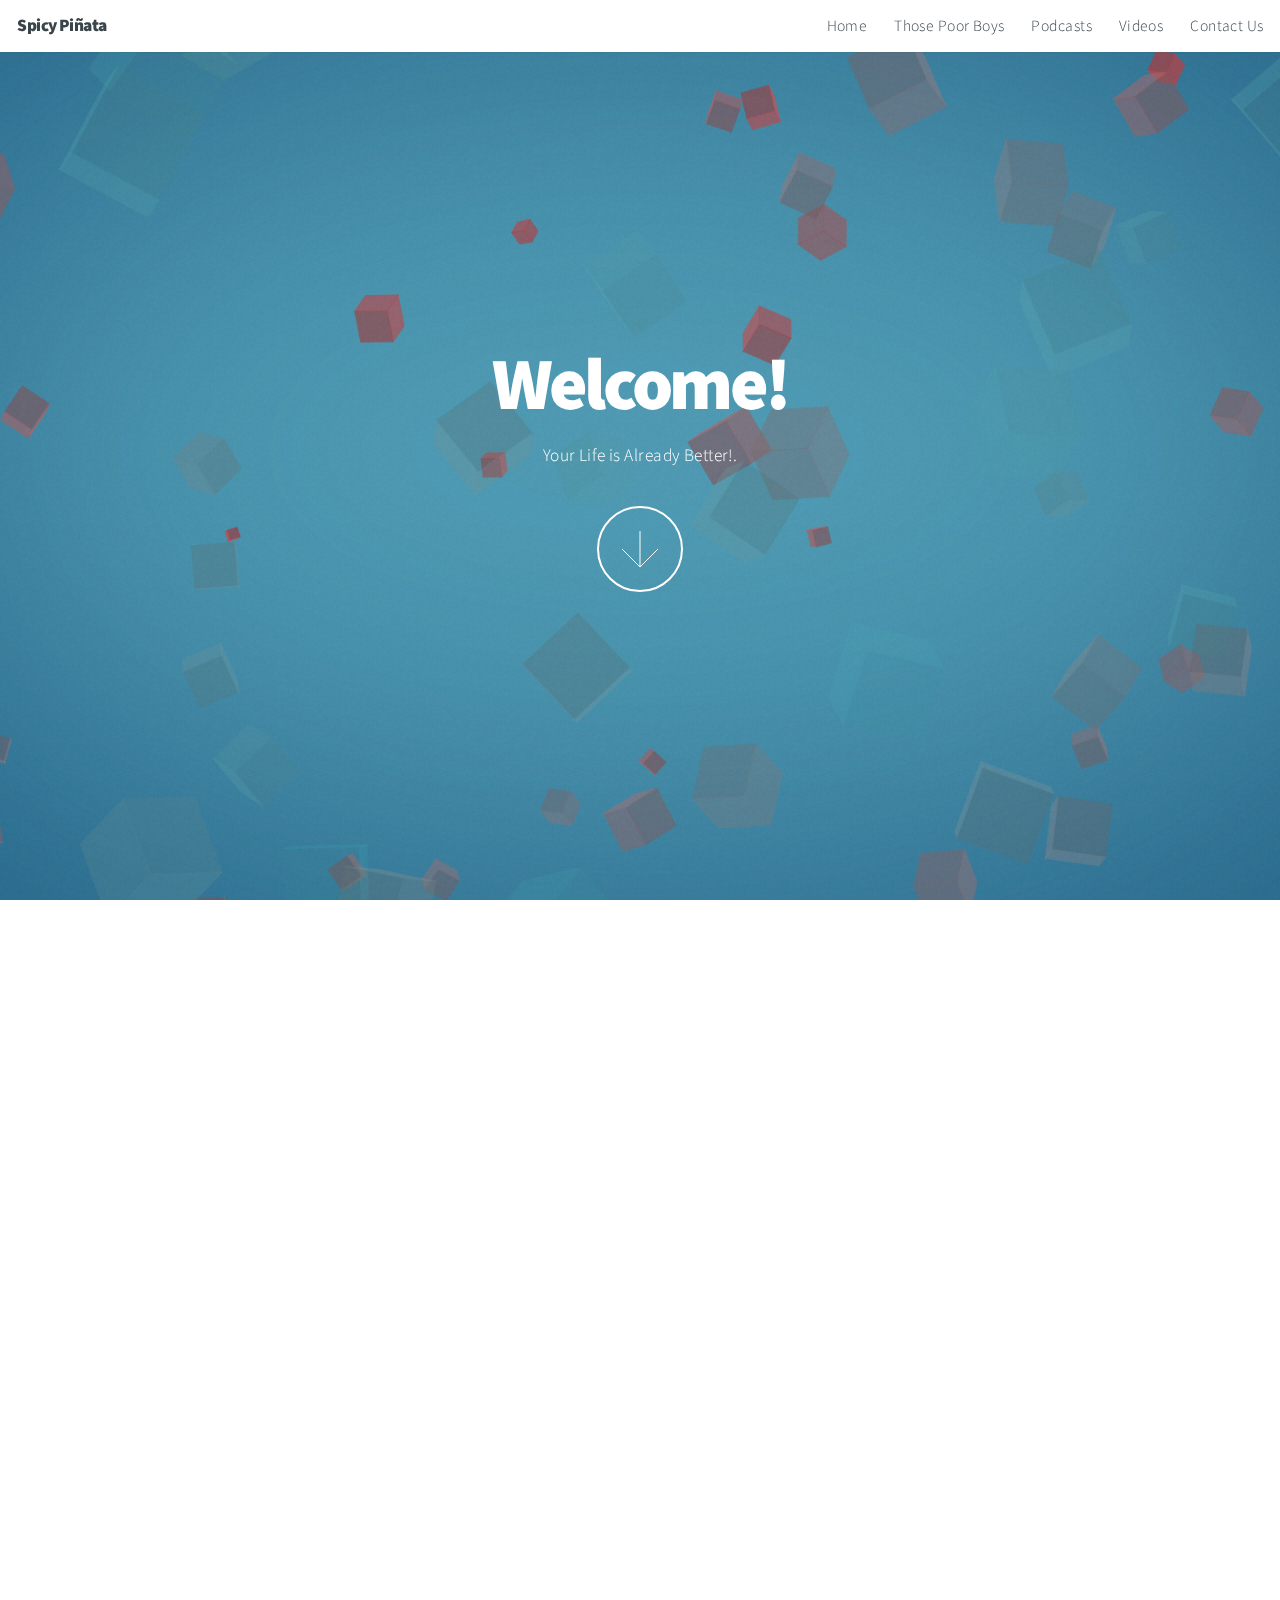
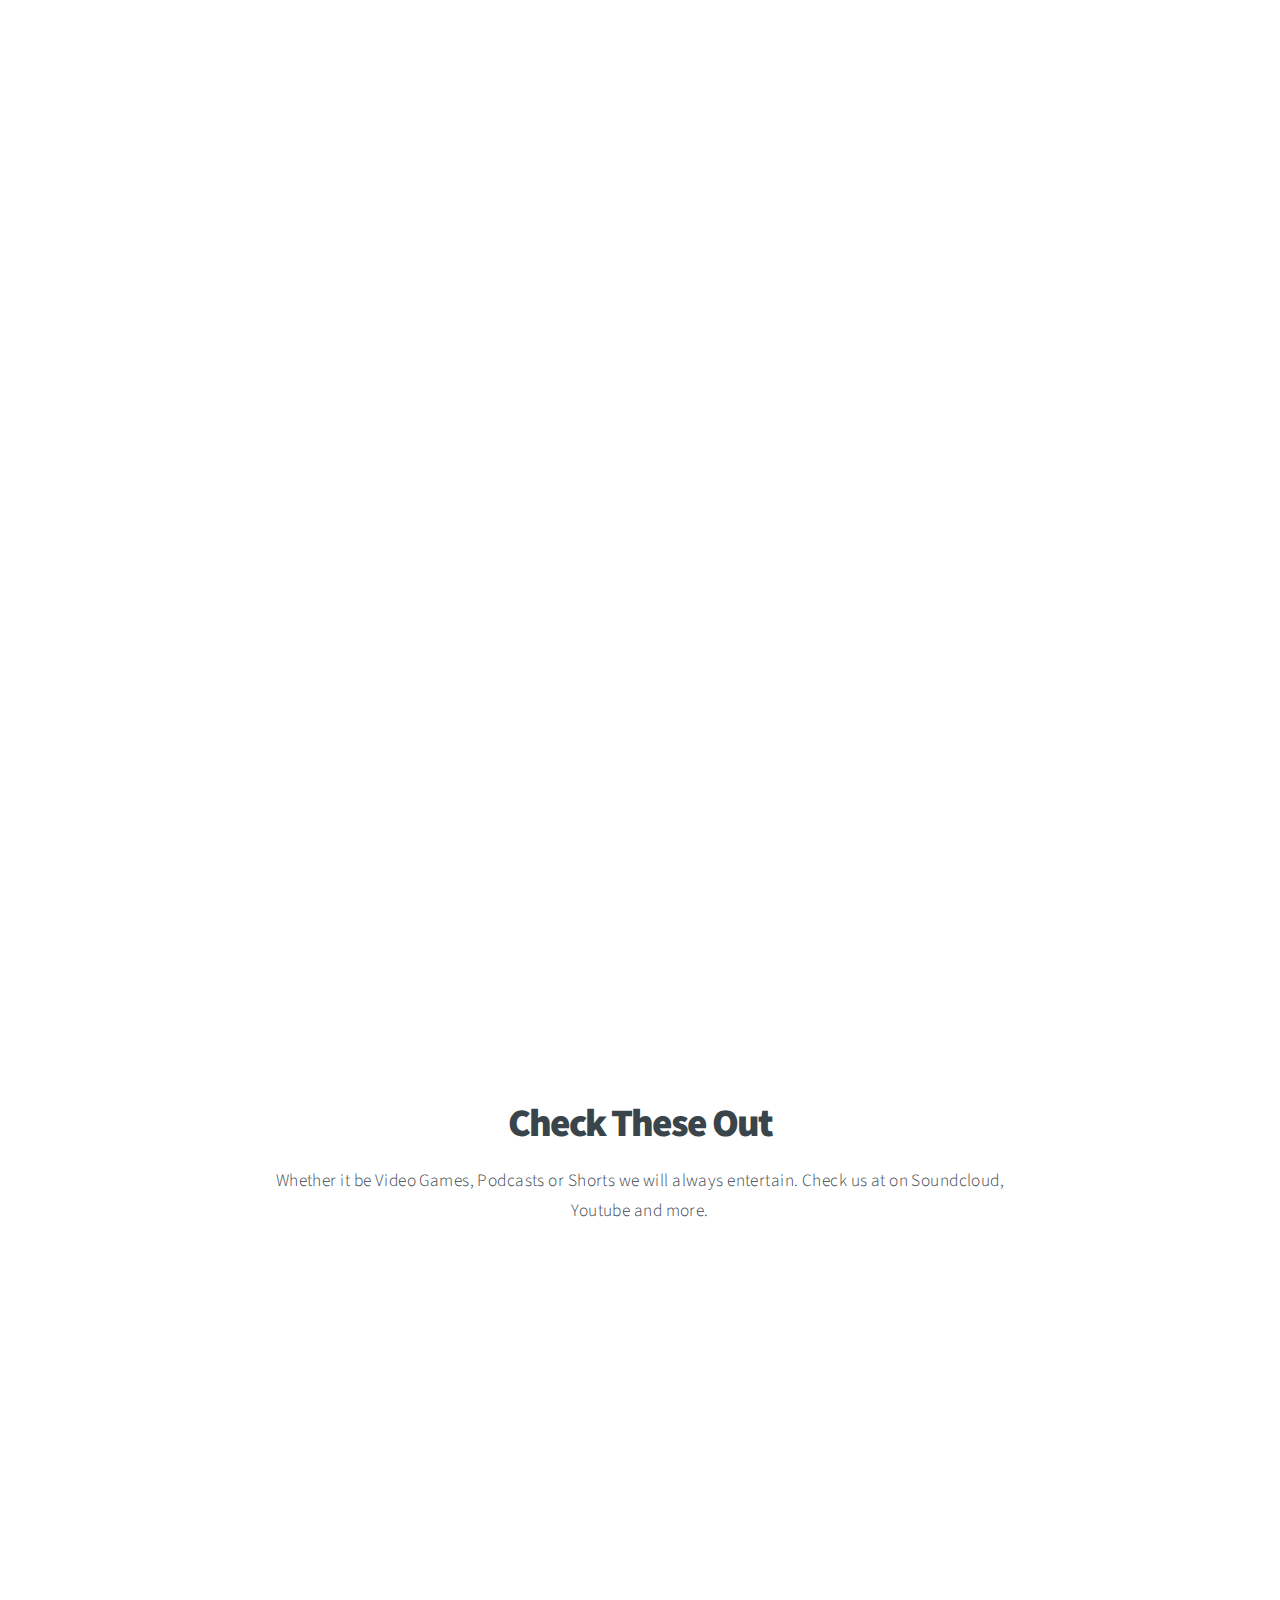
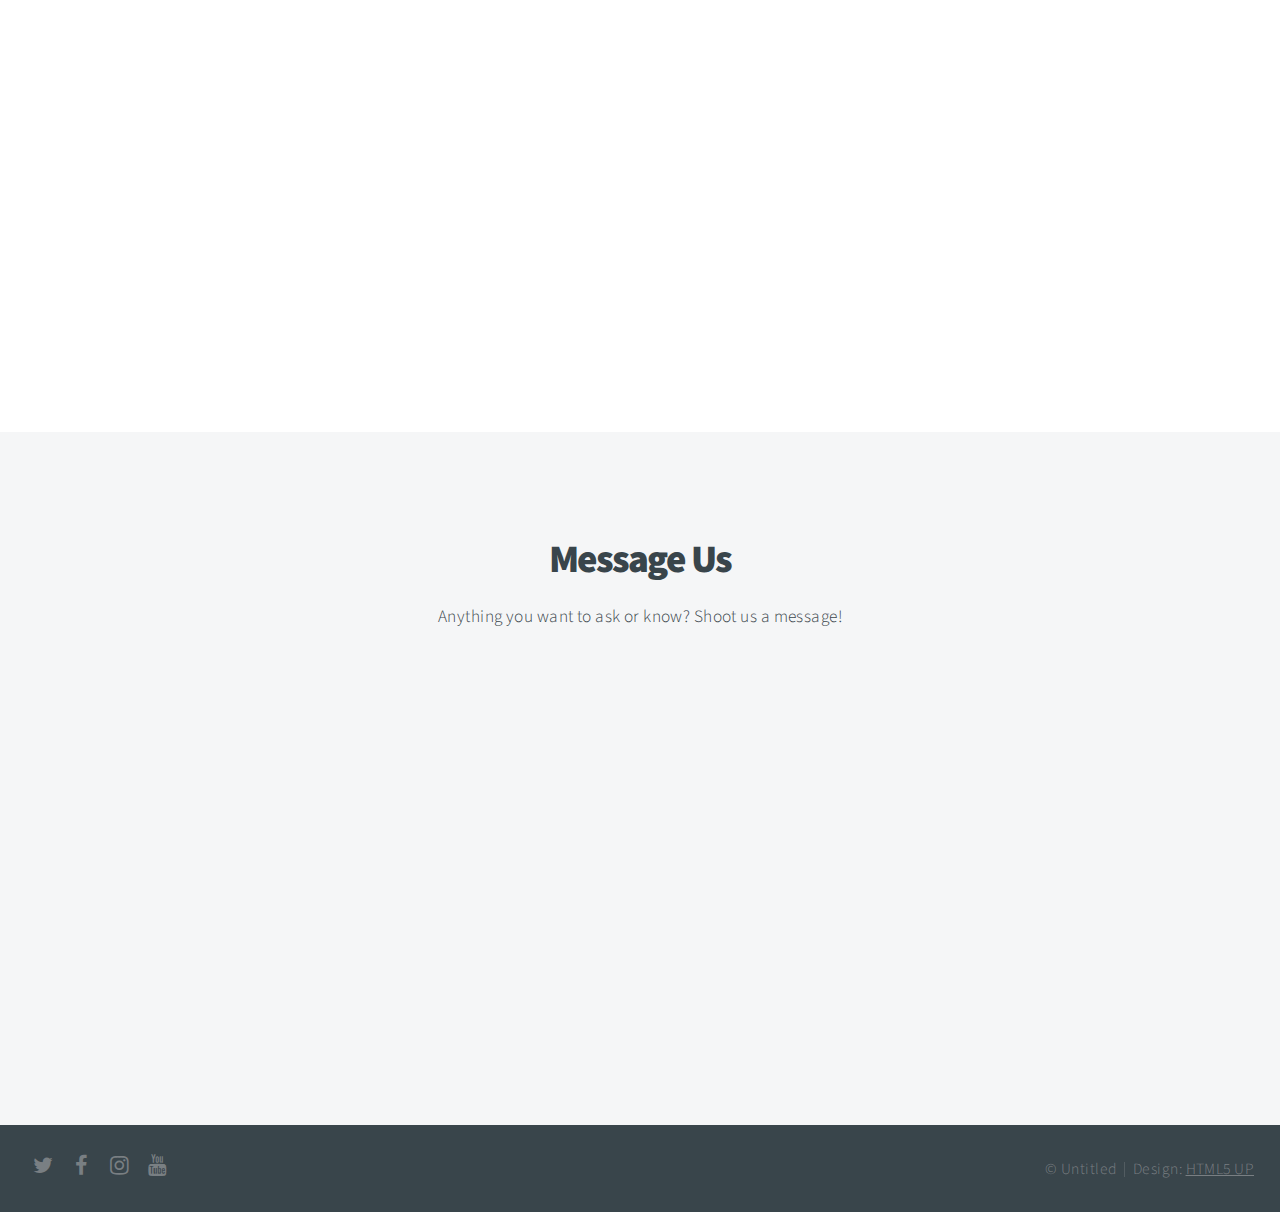
==== commit 0c8a24cb: "Update index.html" ====
--- a/index.html
+++ b/index.html
@@ -6,7 +6,7 @@
 -->
 <html>
 	<head>
-		<title>Spicy Piñata</title>
+		<title><a href="#intro">Spicy Piñata</a></title>
 		<meta charset="utf-8" />
 		<meta name="viewport" content="width=device-width, initial-scale=1, user-scalable=no" />
 		<link rel="stylesheet" href="assets/css/main.css" />
@@ -76,22 +76,22 @@
 					<!-- Gallery  -->
 						<div class="gallery">
 							<article class="from-left">
-								<a href="images/video01.jpg" class="image fit"><img src="images/thumbs/01.jpg" title="The Anonymous Red" alt="" /></a>
+								<a href="images/video1.jpg" class="image fit"><img src="images/video1.jpg" title="The Anonymous Red" alt="" /></a>
 							</article>
 							<article class="from-right">
-								<a href="images/fulls/02.jpg" class="image fit"><img src="images/thumbs/02.jpg" title="Airchitecture II" alt="" /></a>
+								<a href="images/video2.jpg" class="image fit"><img src="images/video2.jpg" title="Airchitecture II" alt="" /></a>
 							</article>
 							<article class="from-left">
-								<a href="images/fulls/03.jpg" class="image fit"><img src="images/thumbs/03.jpg" title="Air Lounge" alt="" /></a>
+								<a href="images/video3.jpg" class="image fit"><img src="images/video3.jpg" title="Air Lounge" alt="" /></a>
 							</article>
 							<article class="from-right">
-								<a href="images/fulls/04.jpg" class="image fit"><img src="images/thumbs/04.jpg" title="Carry on" alt="" /></a>
+								<a href="images/video4.jpg" class="image fit"><img src="images/video4.jpg" title="Carry on" alt="" /></a>
 							</article>
 							<article class="from-left">
-								<a href="images/fulls/05.jpg" class="image fit"><img src="images/thumbs/05.jpg" title="The sparkling shell" alt="" /></a>
+								<a href="images/video5.jpg" class="image fit"><img src="images/video5.jpg" title="The sparkling shell" alt="" /></a>
 							</article>
 							<article class="from-right">
-								<a href="images/fulls/06.jpg" class="image fit"><img src="images/thumbs/06.jpg" title="Bent IX" alt="" /></a>
+								<a href="images/video6.jpg" class="image fit"><img src="images/video6.jpg" title="Bent IX" alt="" /></a>
 							</article>
 						</div>
 
@@ -102,8 +102,8 @@
 			<section id="contact" class="main style3 secondary">
 				<div class="content">
 					<header>
-						<h2>Say Hello.</h2>
-						<p>Lorem ipsum dolor sit amet et sapien sed elementum egestas dolore condimentum.</p>
+						<h2>Message Us</h2>
+						<p>Anything you want to ask or know? Shoot us a message!</p>
 					</header>
 					<div class="box">
 						<form method="post" action="#">
@@ -125,12 +125,11 @@
 
 				<!-- Icons -->
 					<ul class="icons">
-						<li><a href="#" class="icon fa-twitter"><span class="label">Twitter</span></a></li>
-						<li><a href="#" class="icon fa-facebook"><span class="label">Facebook</span></a></li>
-						<li><a href="#" class="icon fa-instagram"><span class="label">Instagram</span></a></li>
-						<li><a href="#" class="icon fa-linkedin"><span class="label">LinkedIn</span></a></li>
-						<li><a href="#" class="icon fa-dribbble"><span class="label">Dribbble</span></a></li>
-						<li><a href="#" class="icon fa-pinterest"><span class="label">Pinterest</span></a></li>
+						<li><a href="https://twitter.com/SpicyPinata" class="icon fa-twitter"><span class="label">Twitter</span></a></li>
+						<li><a href="https://www.facebook.com/thespicypinata/" class="icon fa-facebook"><span class="label">Facebook</span></a></li>
+						<li><a href="https://www.instagram.com/thespicypinata/?hl=en" class="icon fa-instagram"><span class="label">Instagram</span></a></li>
+						<li><a href="#" class="icon fa-youtube"><span class="label">LinkedIn</span></a></li>
+
 					</ul>
 
 				<!-- Menu -->
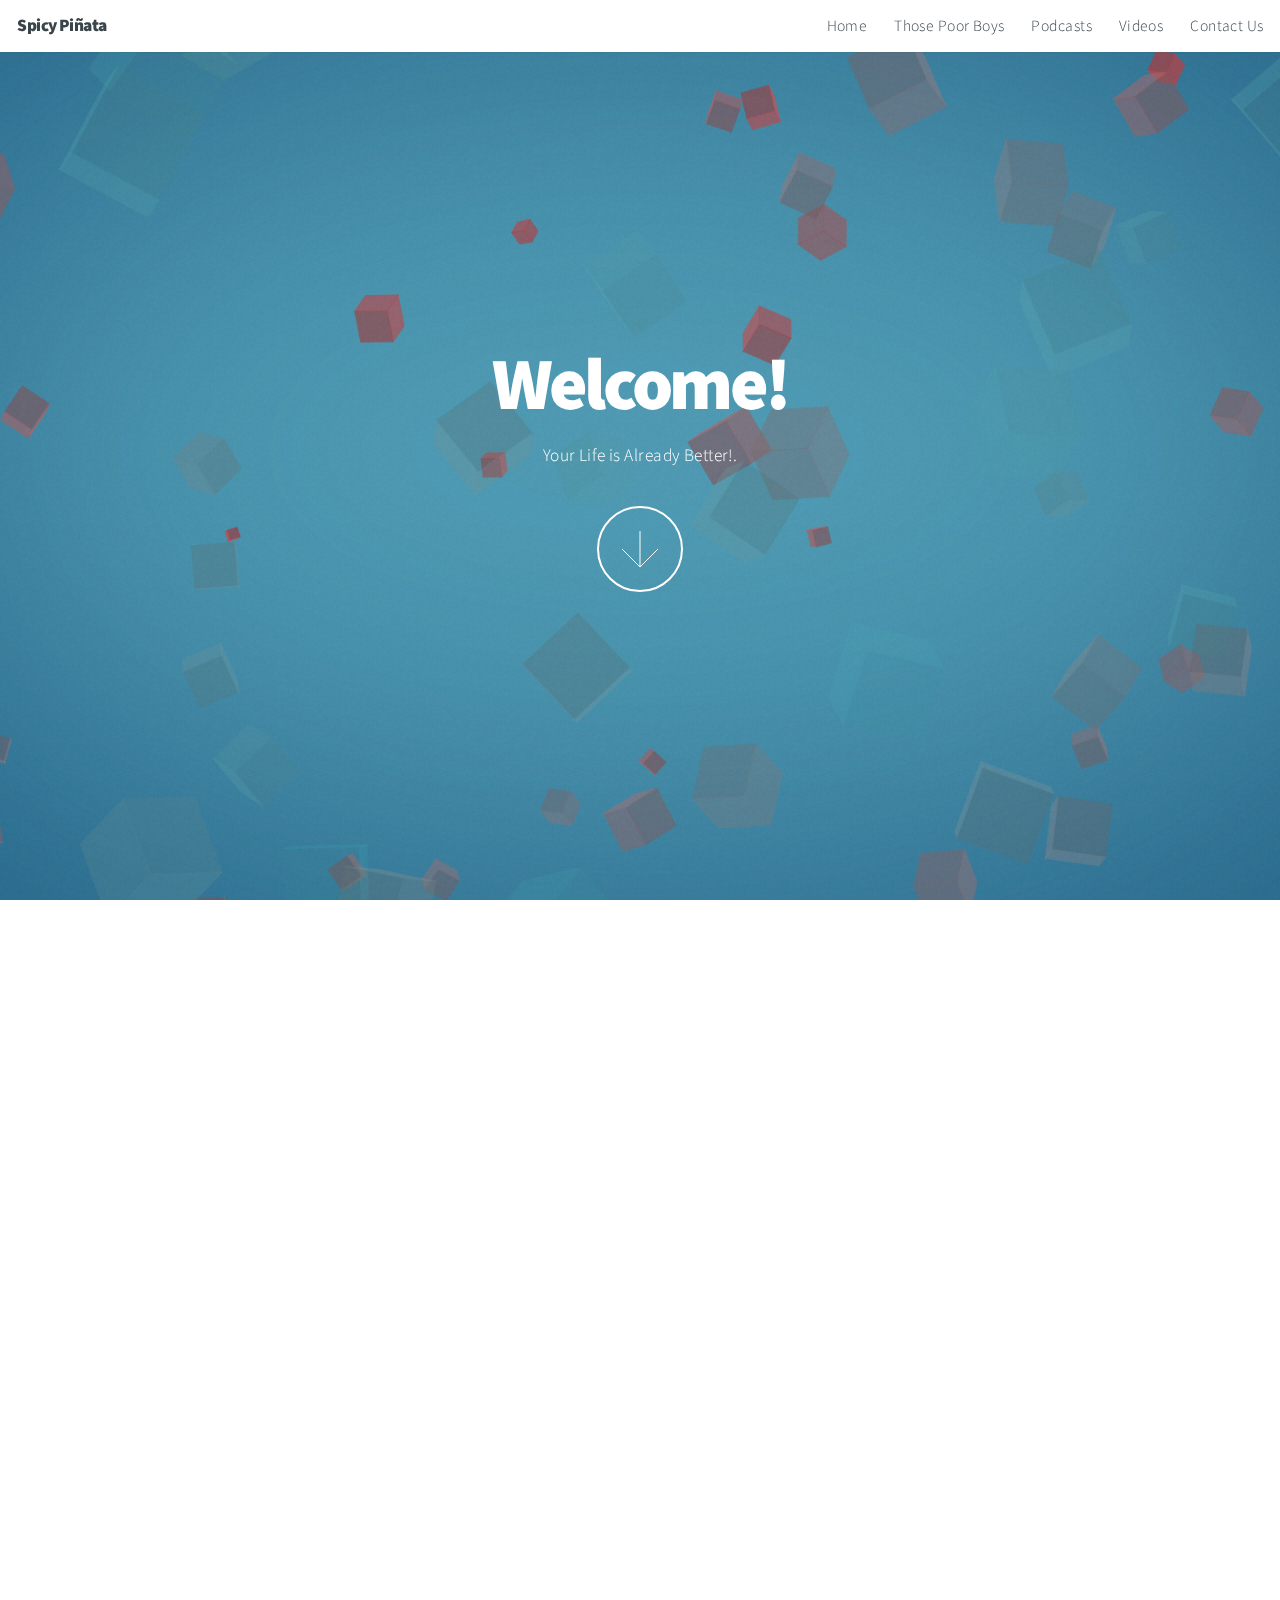
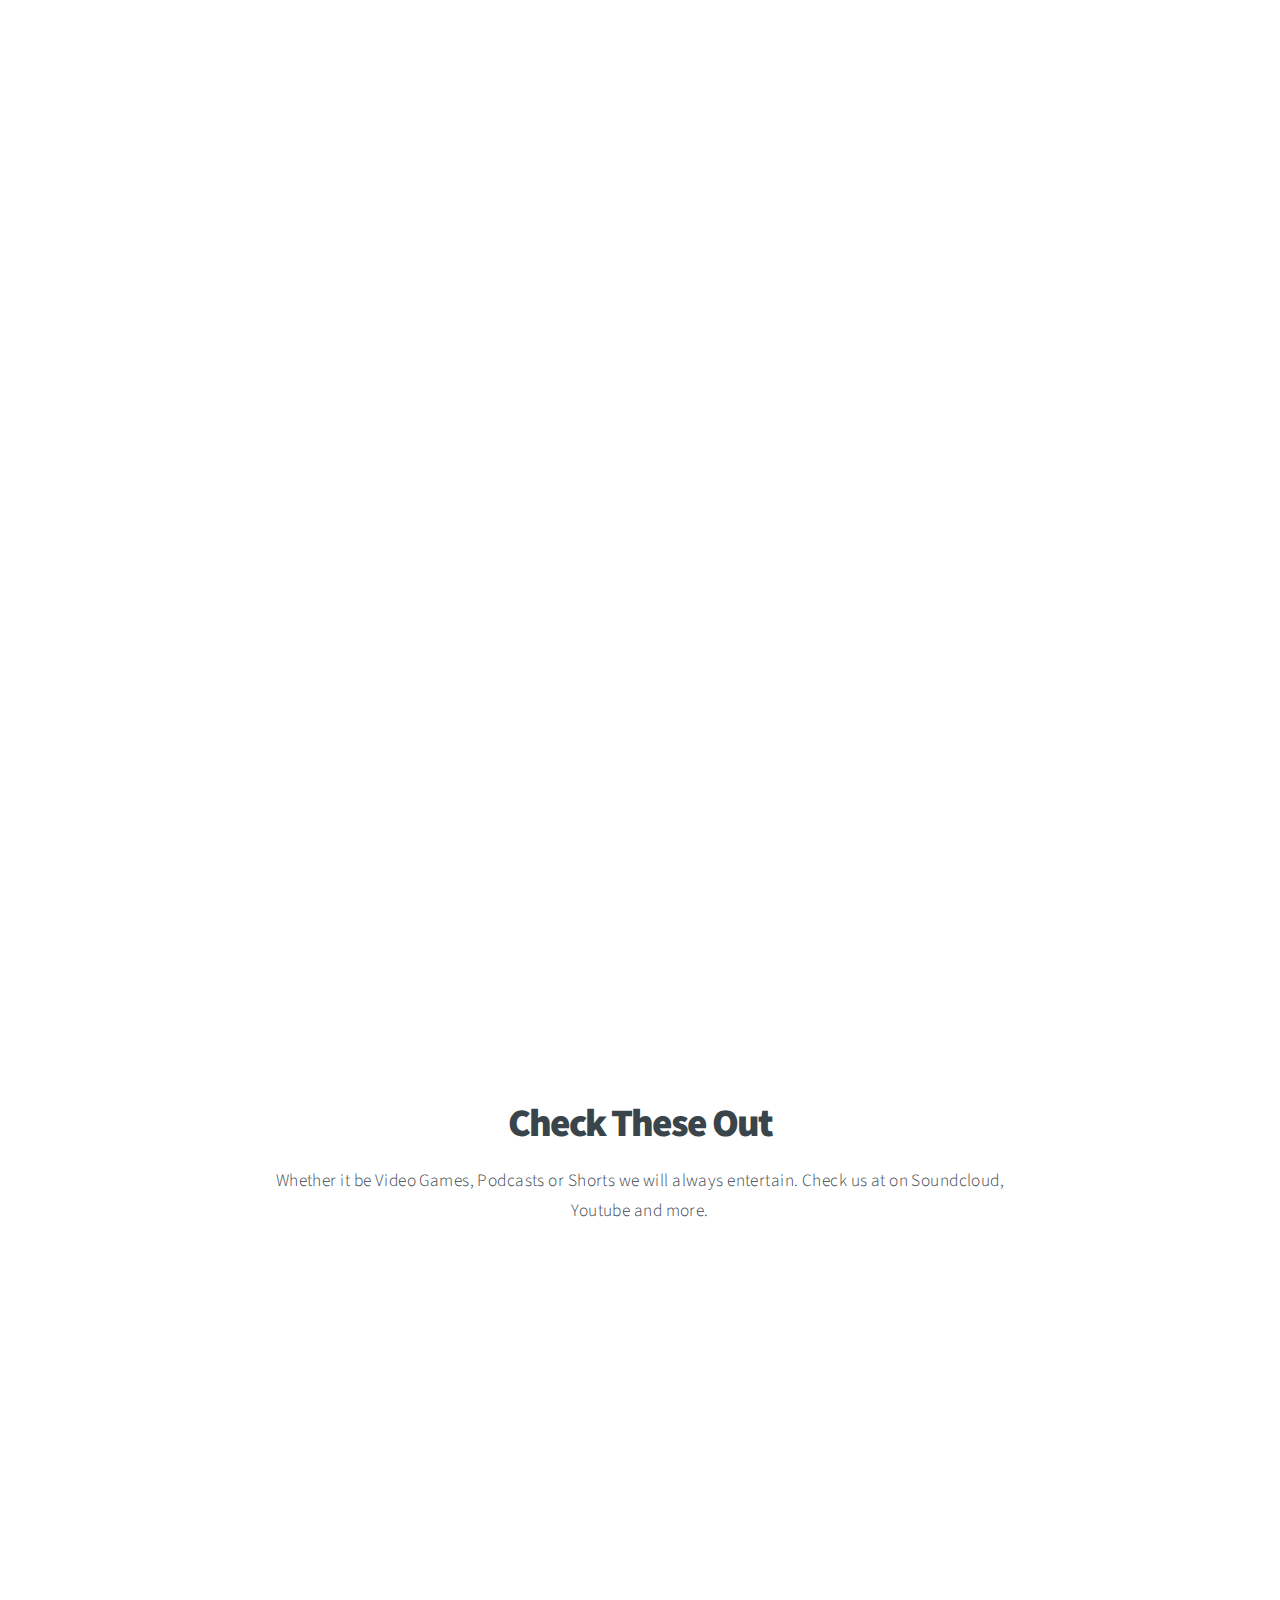
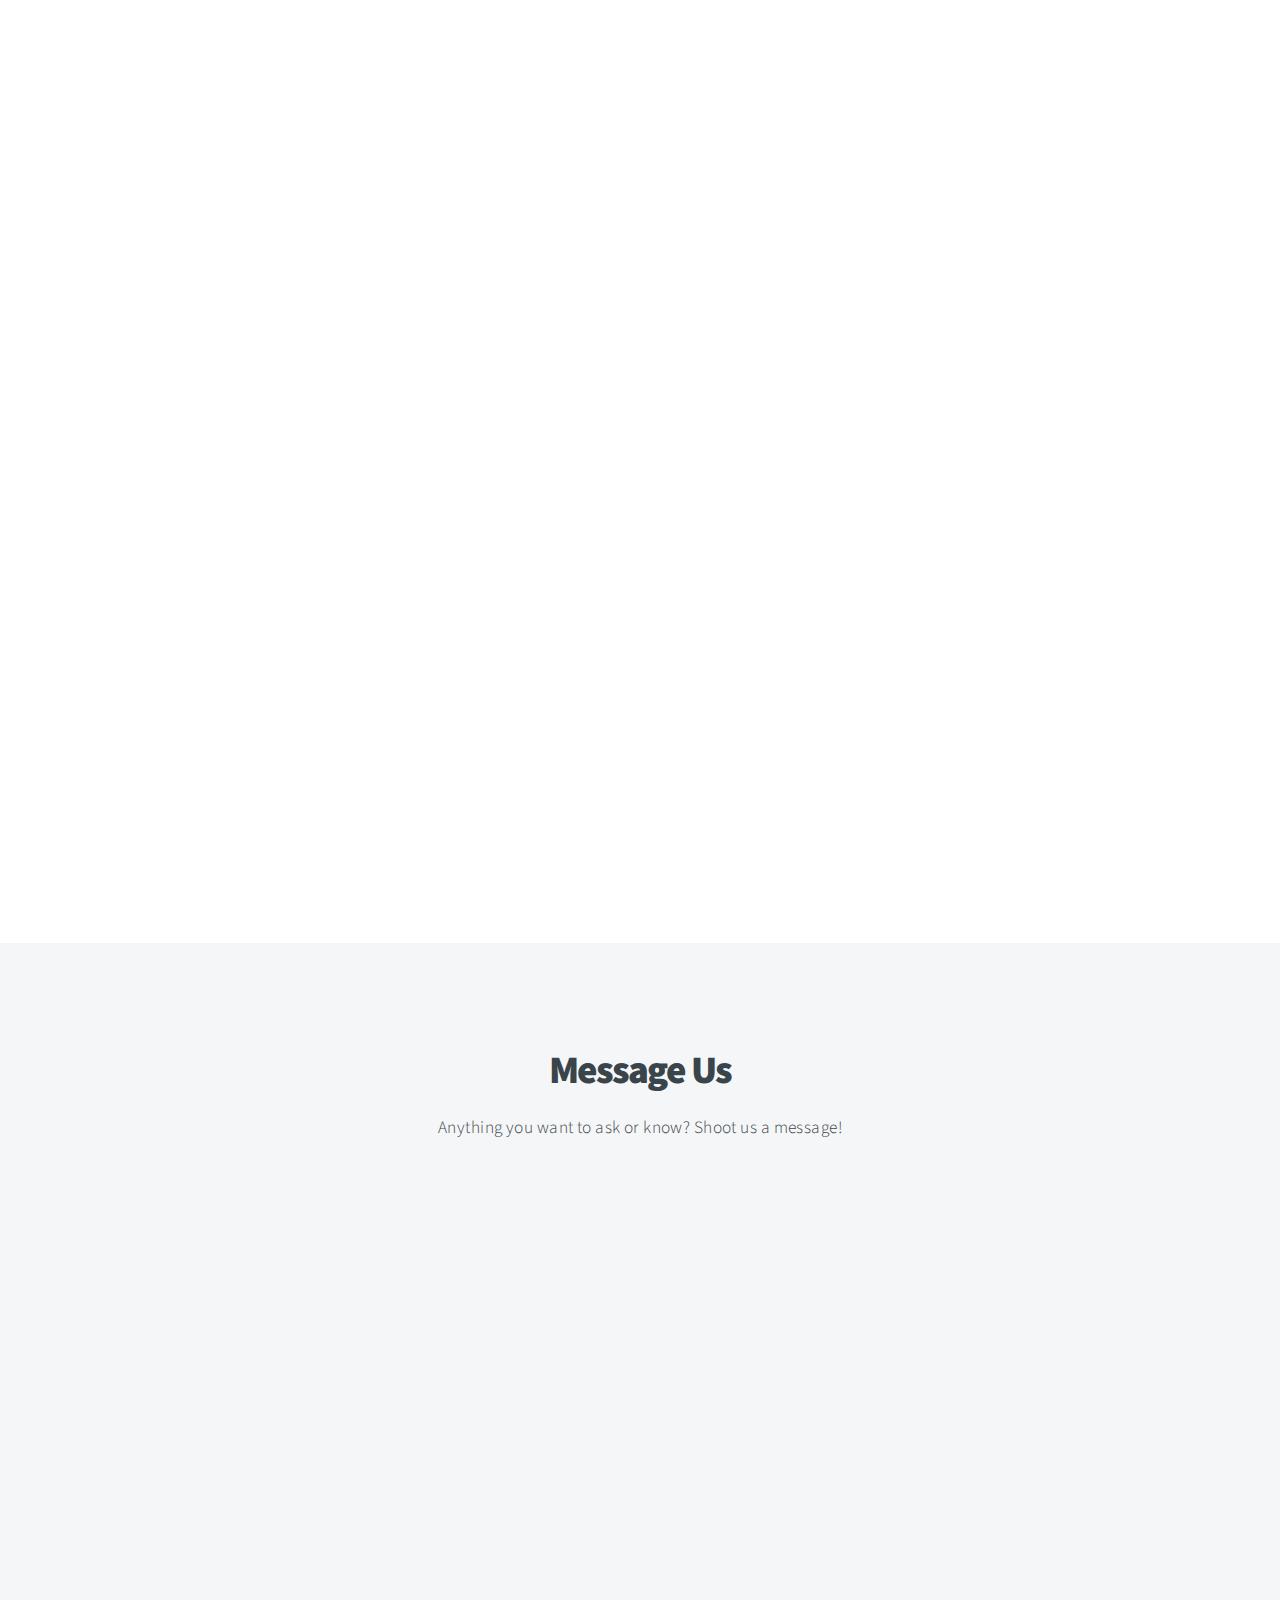
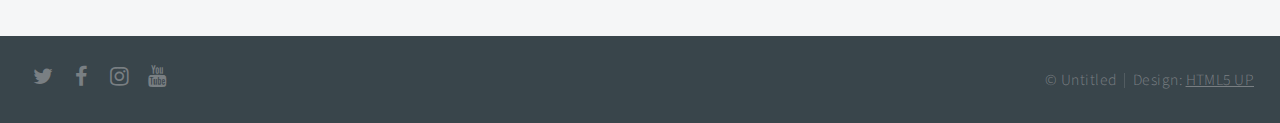
==== commit 91b938e4: "Update index.html" ====
--- a/index.html
+++ b/index.html
@@ -76,22 +76,22 @@
 					<!-- Gallery  -->
 						<div class="gallery">
 							<article class="from-left">
-								<a href="images/video1.jpg" class="image fit"><img src="images/video1.jpg" title="The Anonymous Red" alt="" /></a>
+								<a href="https://youtu.be/DwVBVVxzUJw" class="image fit"><img src="images/video1.jpg" title="The Anonymous Red" alt="" /></a>
 							</article>
 							<article class="from-right">
-								<a href="images/video2.jpg" class="image fit"><img src="images/video2.jpg" title="Airchitecture II" alt="" /></a>
+								<a href="https://youtu.be/qmD4liHl1uk" class="image fit"><img src="images/video2.jpg" title="Airchitecture II" alt="" /></a>
 							</article>
 							<article class="from-left">
-								<a href="images/video3.jpg" class="image fit"><img src="images/video3.jpg" title="Air Lounge" alt="" /></a>
+								<a href="https://youtu.be/pZcEPxBKD-c" class="image fit"><img src="images/video3.jpg" title="Air Lounge" alt="" /></a>
 							</article>
 							<article class="from-right">
-								<a href="images/video4.jpg" class="image fit"><img src="images/video4.jpg" title="Carry on" alt="" /></a>
+								<a href="https://youtu.be/xbGXwyvzFgs"><img src="images/video4.jpg" title="Carry on" alt="" /></a>
 							</article>
 							<article class="from-left">
-								<a href="images/video5.jpg" class="image fit"><img src="images/video5.jpg" title="The sparkling shell" alt="" /></a>
+								<a href="https://youtu.be/FulY7cxmkUc" class="image fit"><img src="images/video5.jpg" title="The sparkling shell" alt="" /></a>
 							</article>
 							<article class="from-right">
-								<a href="images/video6.jpg" class="image fit"><img src="images/video6.jpg" title="Bent IX" alt="" /></a>
+								<a href="https://youtu.be/VTmxK6EPHIU" class="image fit"><img src="images/video6.jpg" title="Bent IX" alt="" /></a>
 							</article>
 						</div>
 
@@ -128,7 +128,7 @@
 						<li><a href="https://twitter.com/SpicyPinata" class="icon fa-twitter"><span class="label">Twitter</span></a></li>
 						<li><a href="https://www.facebook.com/thespicypinata/" class="icon fa-facebook"><span class="label">Facebook</span></a></li>
 						<li><a href="https://www.instagram.com/thespicypinata/?hl=en" class="icon fa-instagram"><span class="label">Instagram</span></a></li>
-						<li><a href="#" class="icon fa-youtube"><span class="label">LinkedIn</span></a></li>
+						<li><a href="https://www.youtube.com/channel/UChFohejfigXag9hBSi_yt4w" class="icon fa-youtube"><span class="label">LinkedIn</span></a></li>
 
 					</ul>
 
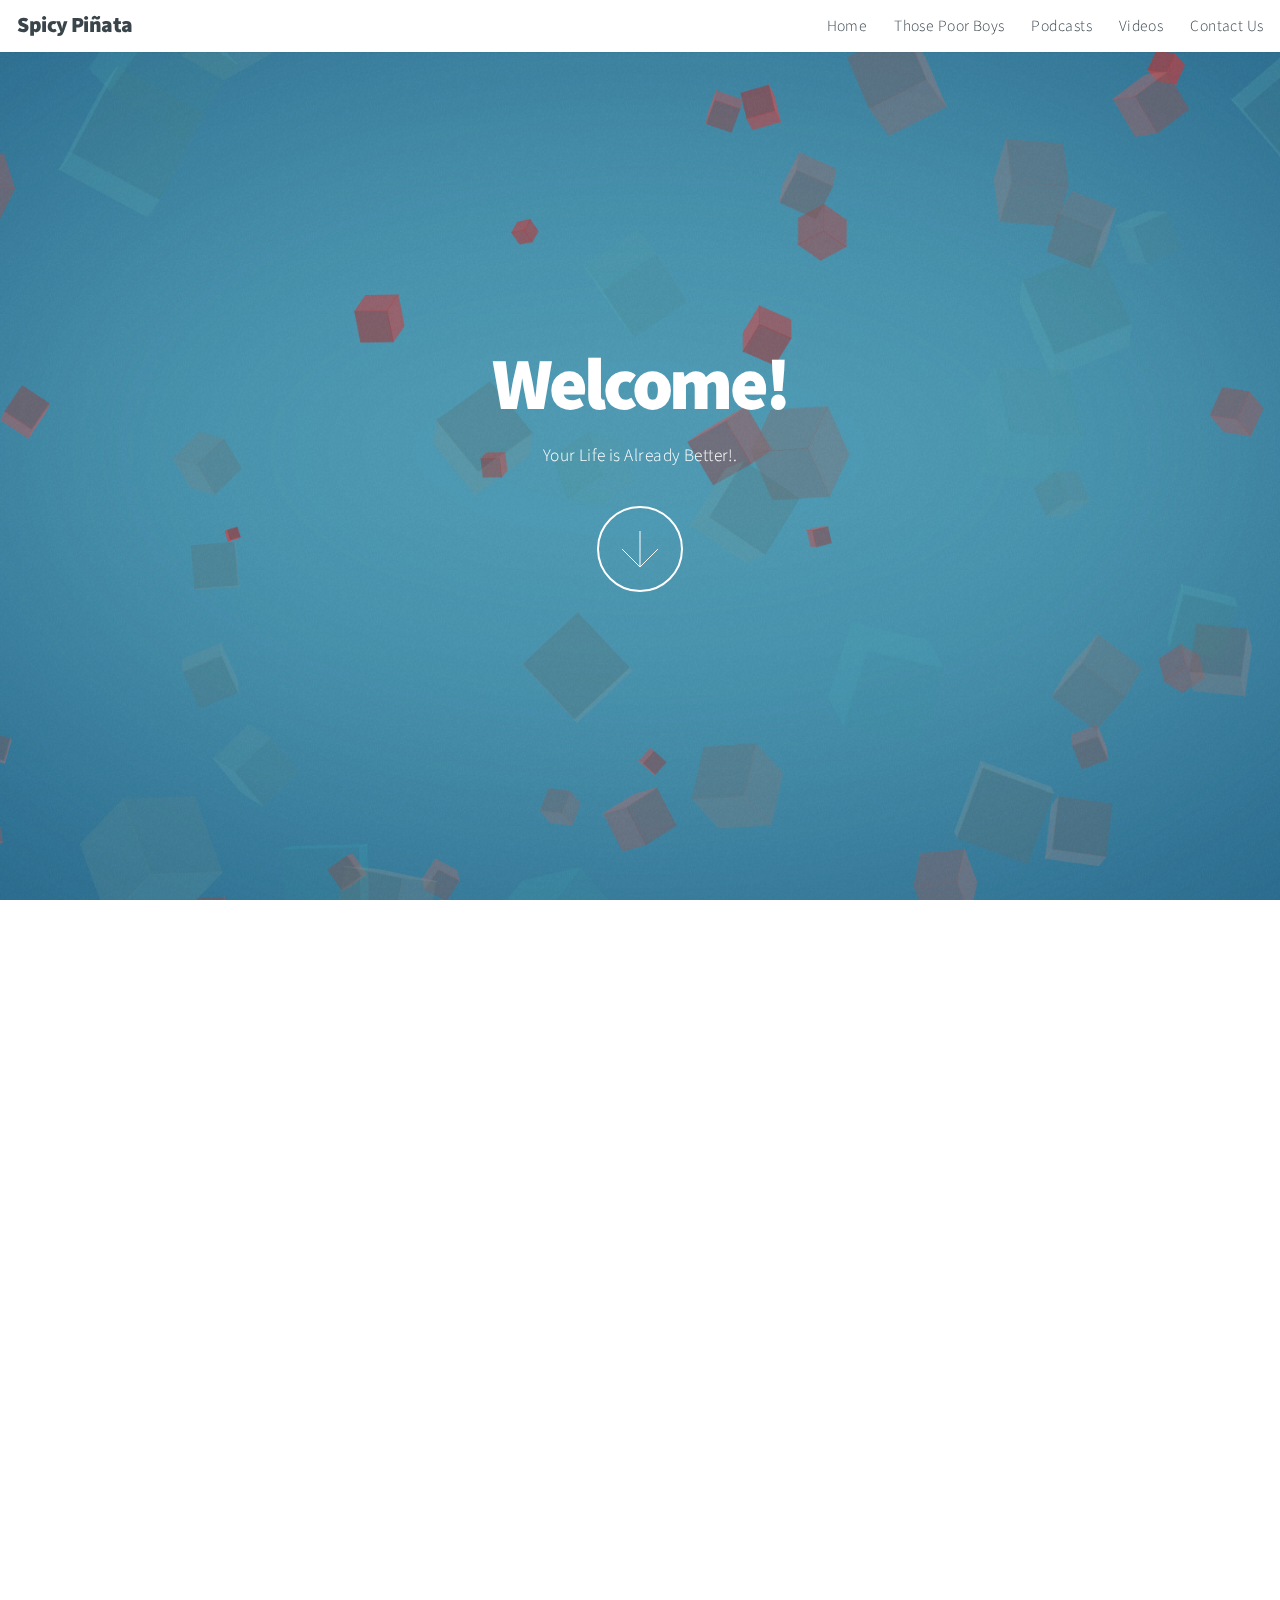
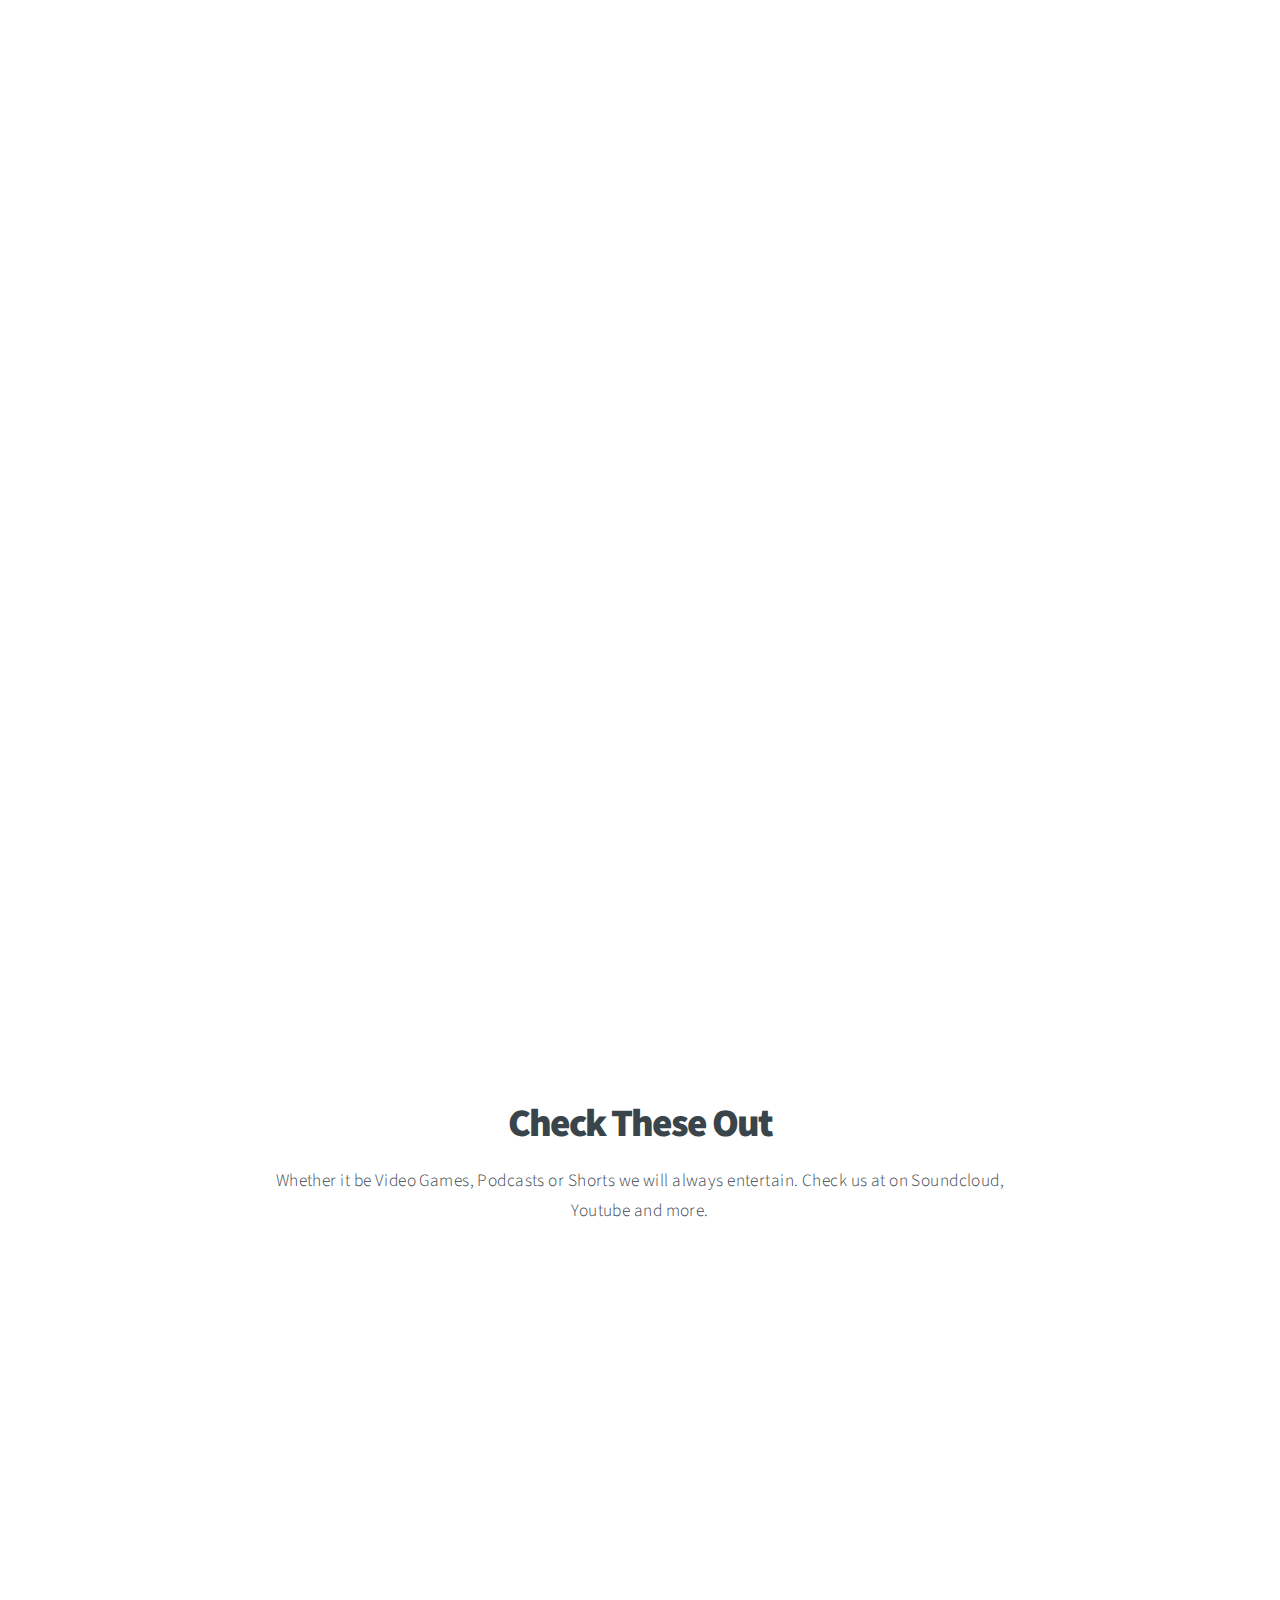
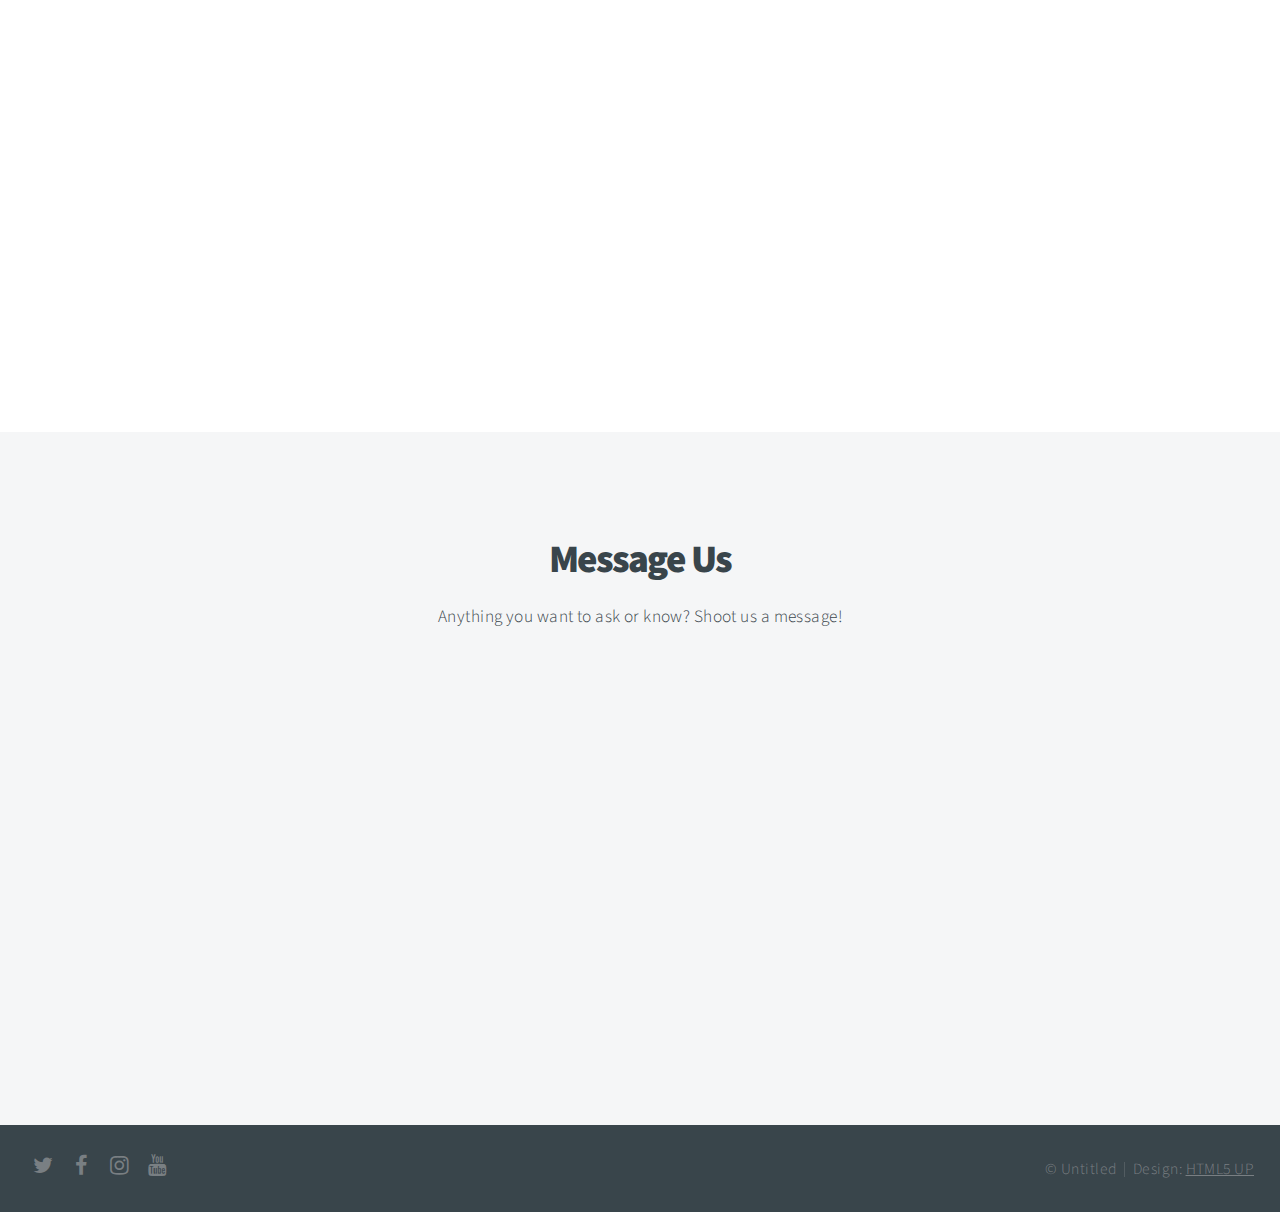
==== commit e1521d0f: "Update index.html" ====
--- a/index.html
+++ b/index.html
@@ -6,7 +6,7 @@
 -->
 <html>
 	<head>
-		<title><a href="#intro">Spicy Piñata</a></title>
+		<title>Spicy Piñata</title>
 		<meta charset="utf-8" />
 		<meta name="viewport" content="width=device-width, initial-scale=1, user-scalable=no" />
 		<link rel="stylesheet" href="assets/css/main.css" />
@@ -16,7 +16,7 @@
 
 		<!-- Header -->
 			<header id="header">
-				<h1>Spicy Piñata</h1>
+				<h1><a href="#intro">Spicy Piñata</a></h1>
 				<nav>
 					<ul>
 						<li><a href="#intro">Home</a></li>
@@ -76,16 +76,16 @@
 					<!-- Gallery  -->
 						<div class="gallery">
 							<article class="from-left">
-								<a href="https://youtu.be/DwVBVVxzUJw" class="image fit"><img src="images/video1.jpg" title="The Anonymous Red" alt="" /></a>
+								<a href="https://youtu.be/DwVBVVxzUJw" class="image fit"><img src="images/video1.jpg" title="The Tony Show!" alt="" /></a>
 							</article>
 							<article class="from-right">
-								<a href="https://youtu.be/qmD4liHl1uk" class="image fit"><img src="images/video2.jpg" title="Airchitecture II" alt="" /></a>
+								<a href="https://youtu.be/qmD4liHl1uk" class="image fit"><img src="images/video2.jpg" title="Mario Party Part 3" alt="" /></a>
 							</article>
 							<article class="from-left">
-								<a href="https://youtu.be/pZcEPxBKD-c" class="image fit"><img src="images/video3.jpg" title="Air Lounge" alt="" /></a>
+								<a href="https://youtu.be/pZcEPxBKD-c" class="image fit"><img src="images/video3.jpg" title="Overwatch: Obama!" alt="" /></a>
 							</article>
 							<article class="from-right">
-								<a href="https://youtu.be/xbGXwyvzFgs"><img src="images/video4.jpg" title="Carry on" alt="" /></a>
+								<a href="https://youtu.be/xbGXwyvzFgs" class="image fit"><img src="images/video4.jpg" title="Carry on" alt="" /></a>
 							</article>
 							<article class="from-left">
 								<a href="https://youtu.be/FulY7cxmkUc" class="image fit"><img src="images/video5.jpg" title="The sparkling shell" alt="" /></a>
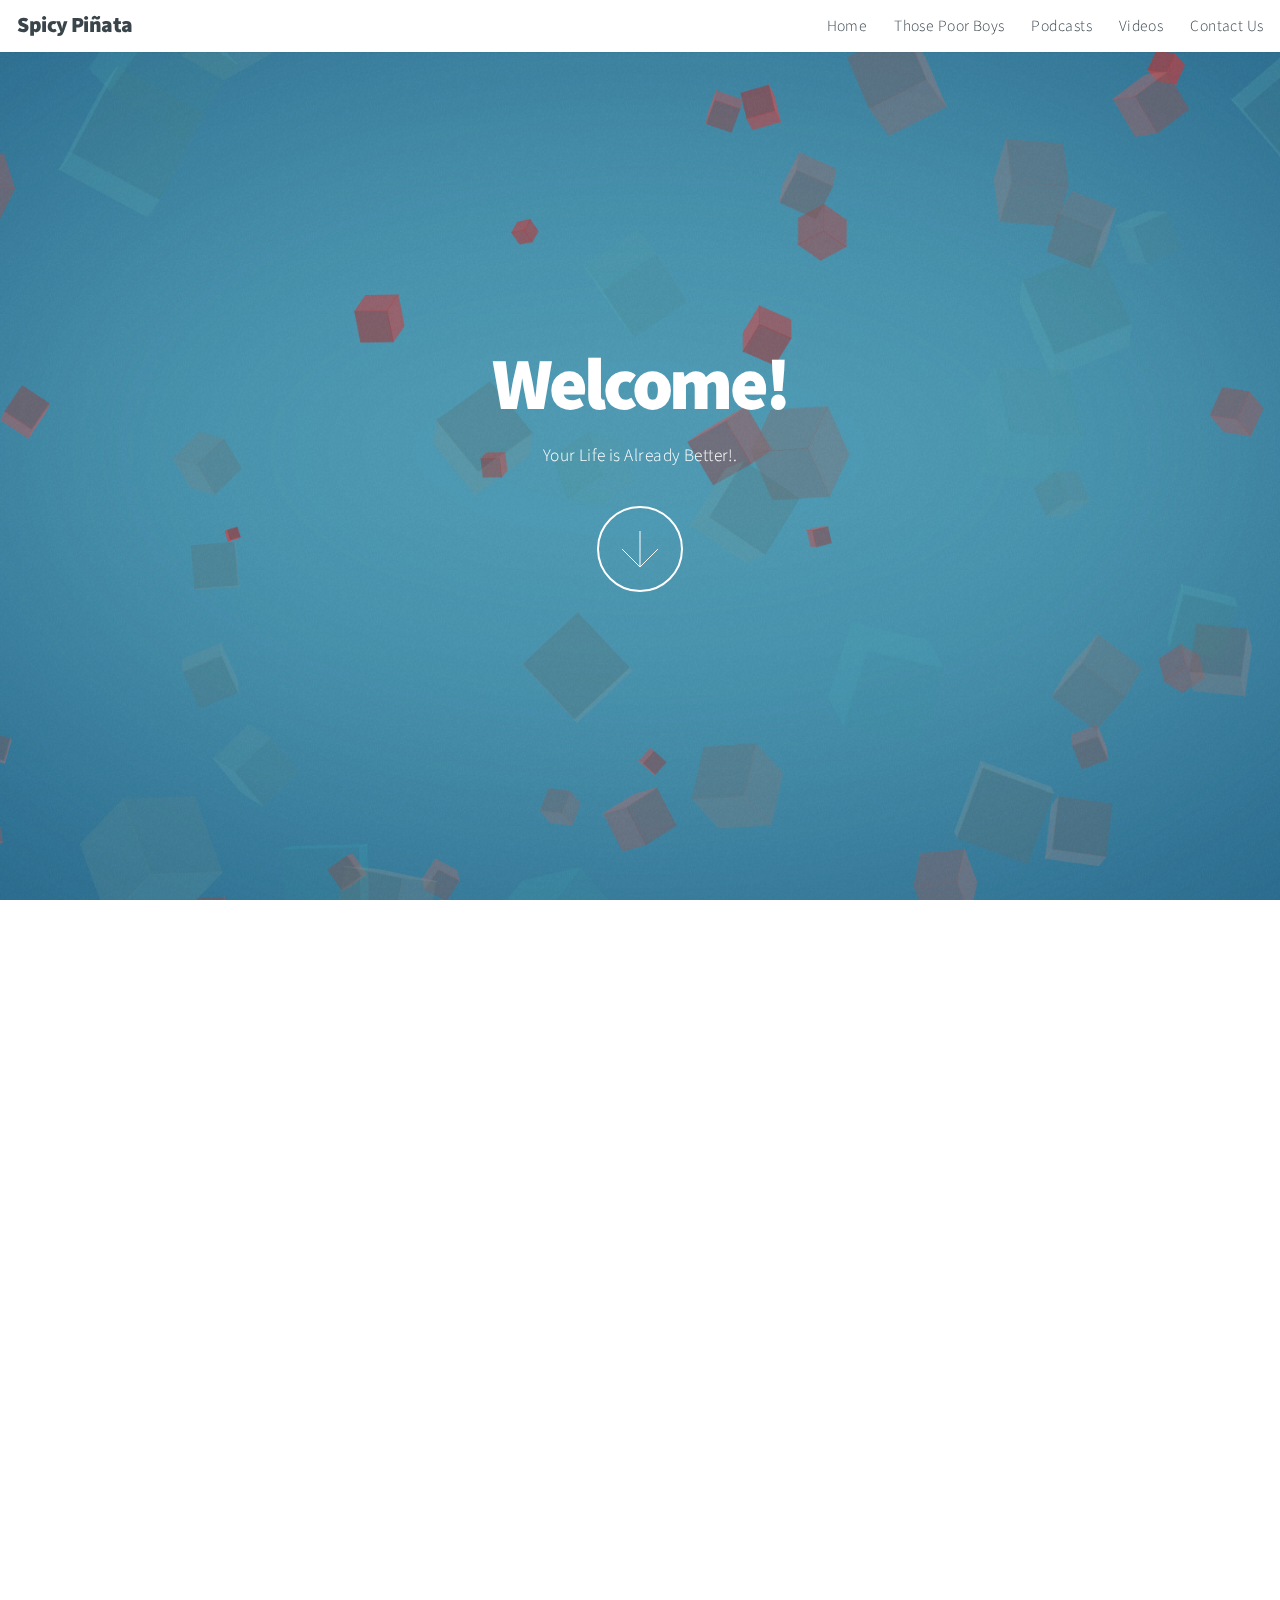
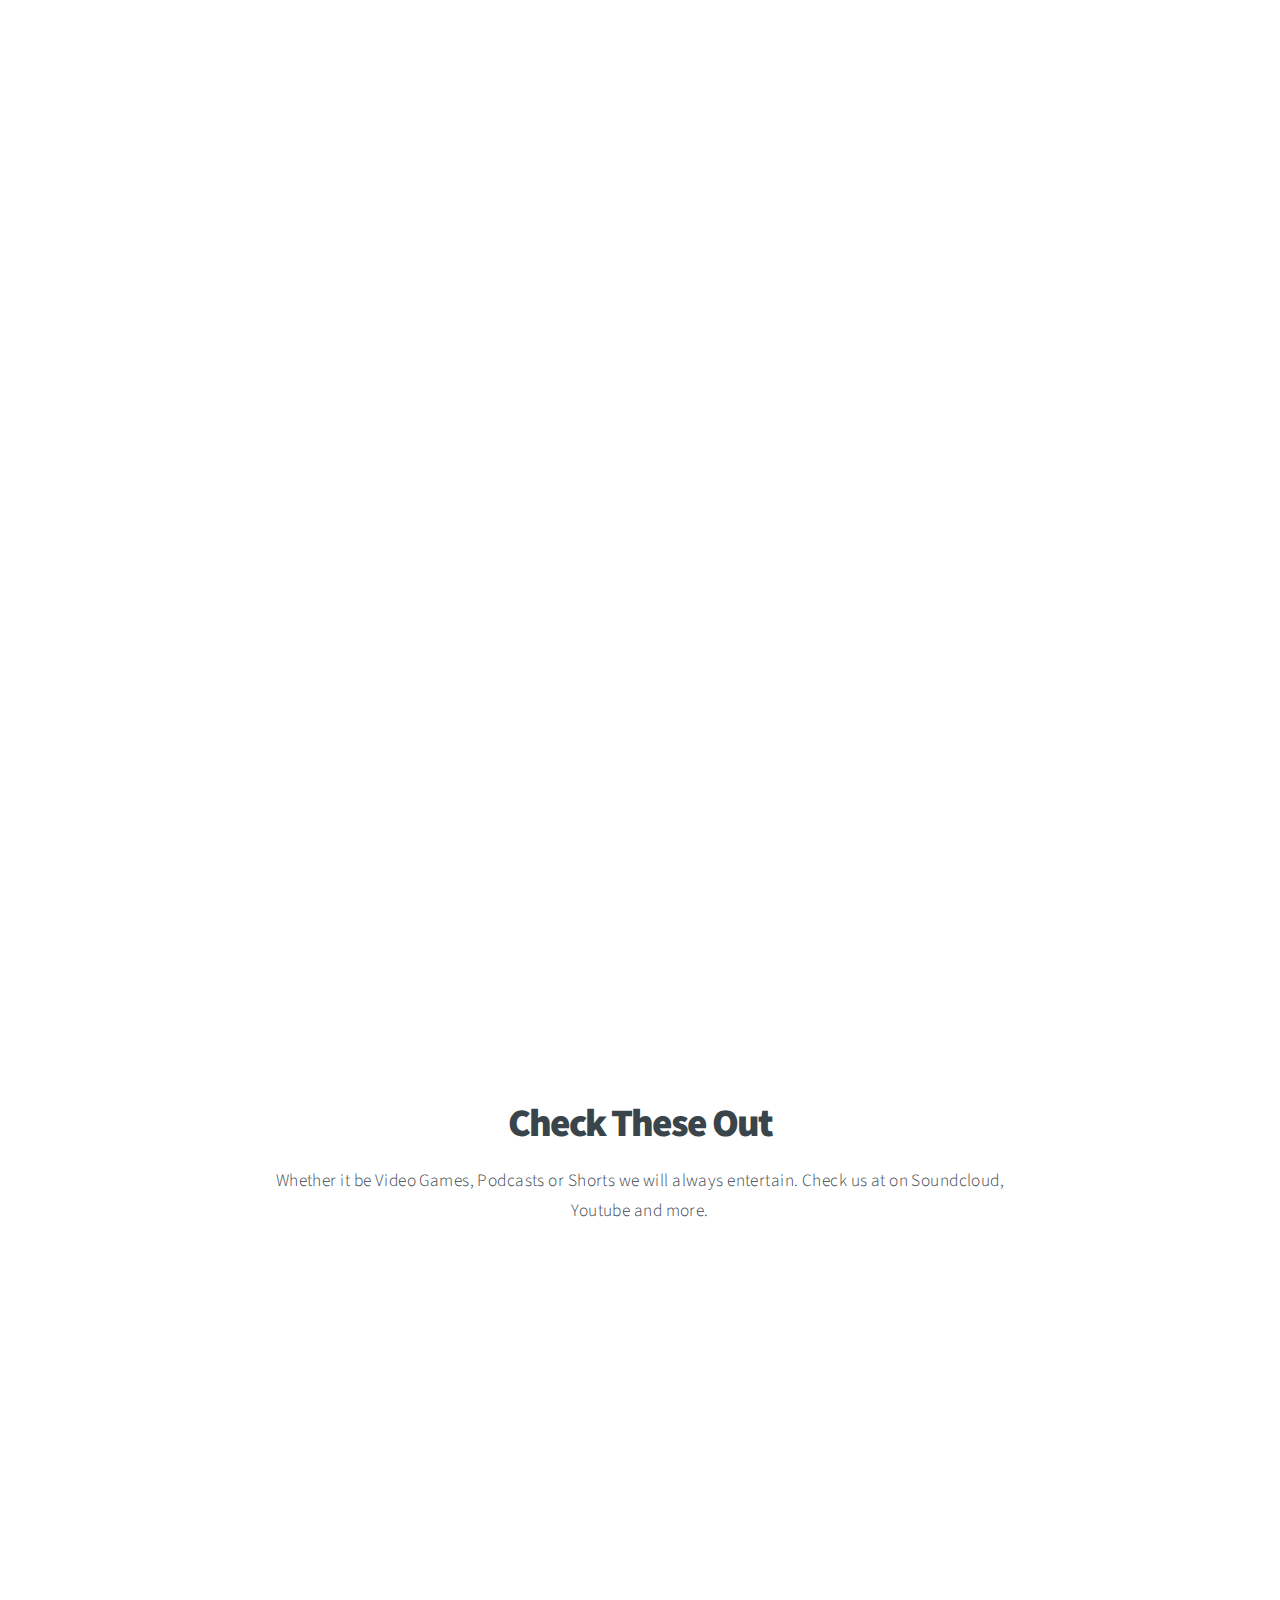
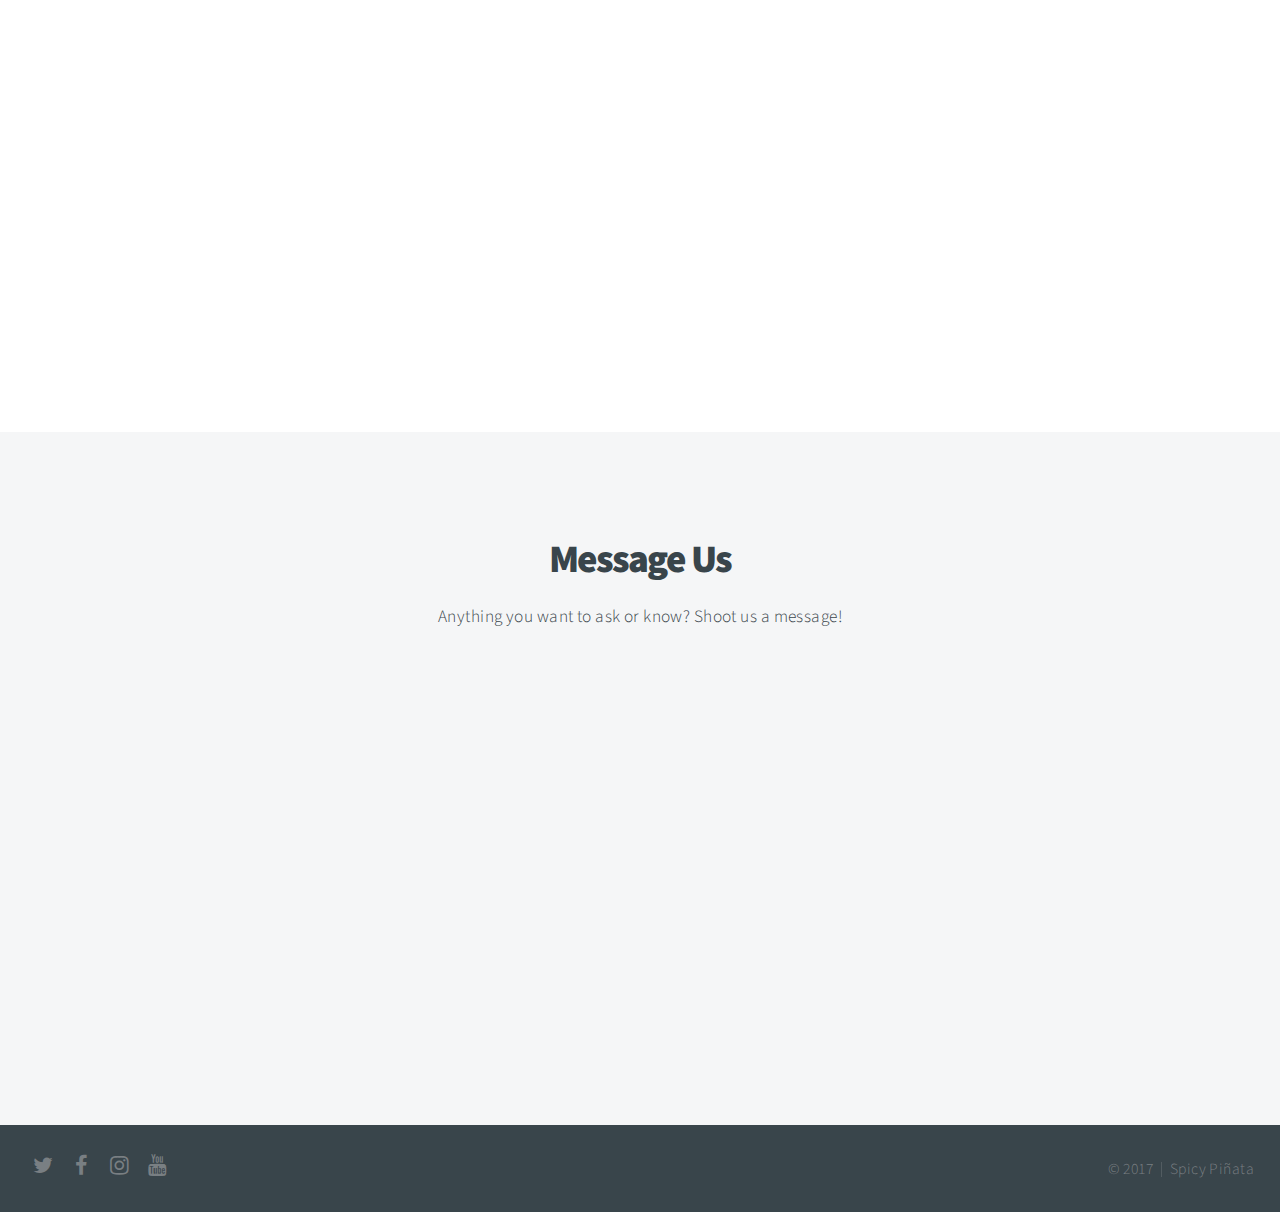
==== commit 769f9e27: "Update index.html" ====
--- a/index.html
+++ b/index.html
@@ -91,7 +91,7 @@
 								<a href="https://youtu.be/FulY7cxmkUc" class="image fit"><img src="images/video5.jpg" title="The sparkling shell" alt="" /></a>
 							</article>
 							<article class="from-right">
-								<a href="https://youtu.be/VTmxK6EPHIU" class="image fit"><img src="images/video6.jpg" title="Bent IX" alt="" /></a>
+								<a href="https://soundcloud.com/everydaynothingspecial" class="image fit"><img src="images/video6.jpg" title="Bent IX" alt="" /></a>
 							</article>
 						</div>
 
@@ -134,7 +134,7 @@
 
 				<!-- Menu -->
 					<ul class="menu">
-						<li>&copy; Untitled</li><li>Design: <a href="https://html5up.net">HTML5 UP</a></li>
+						<li>&copy; 2017</li><li>Spicy Piñata</li>
 					</ul>
 
 			</footer>
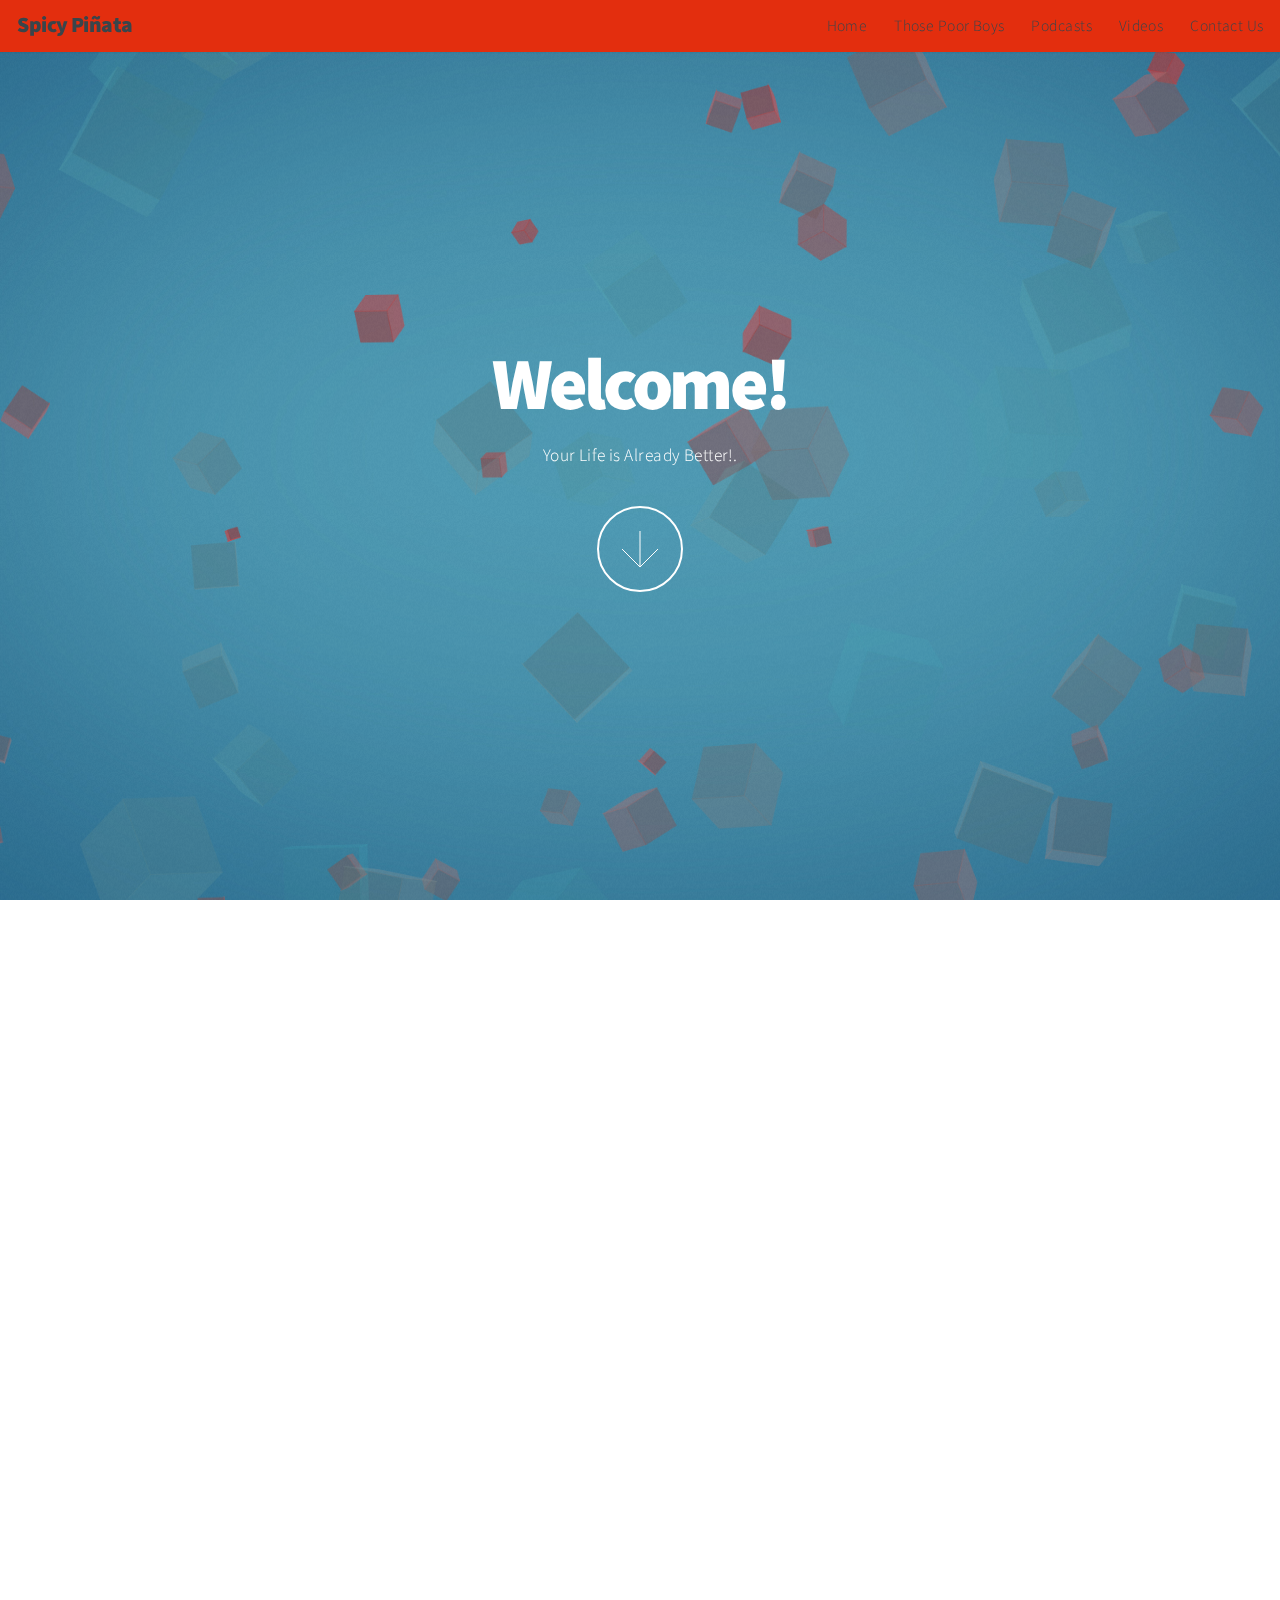
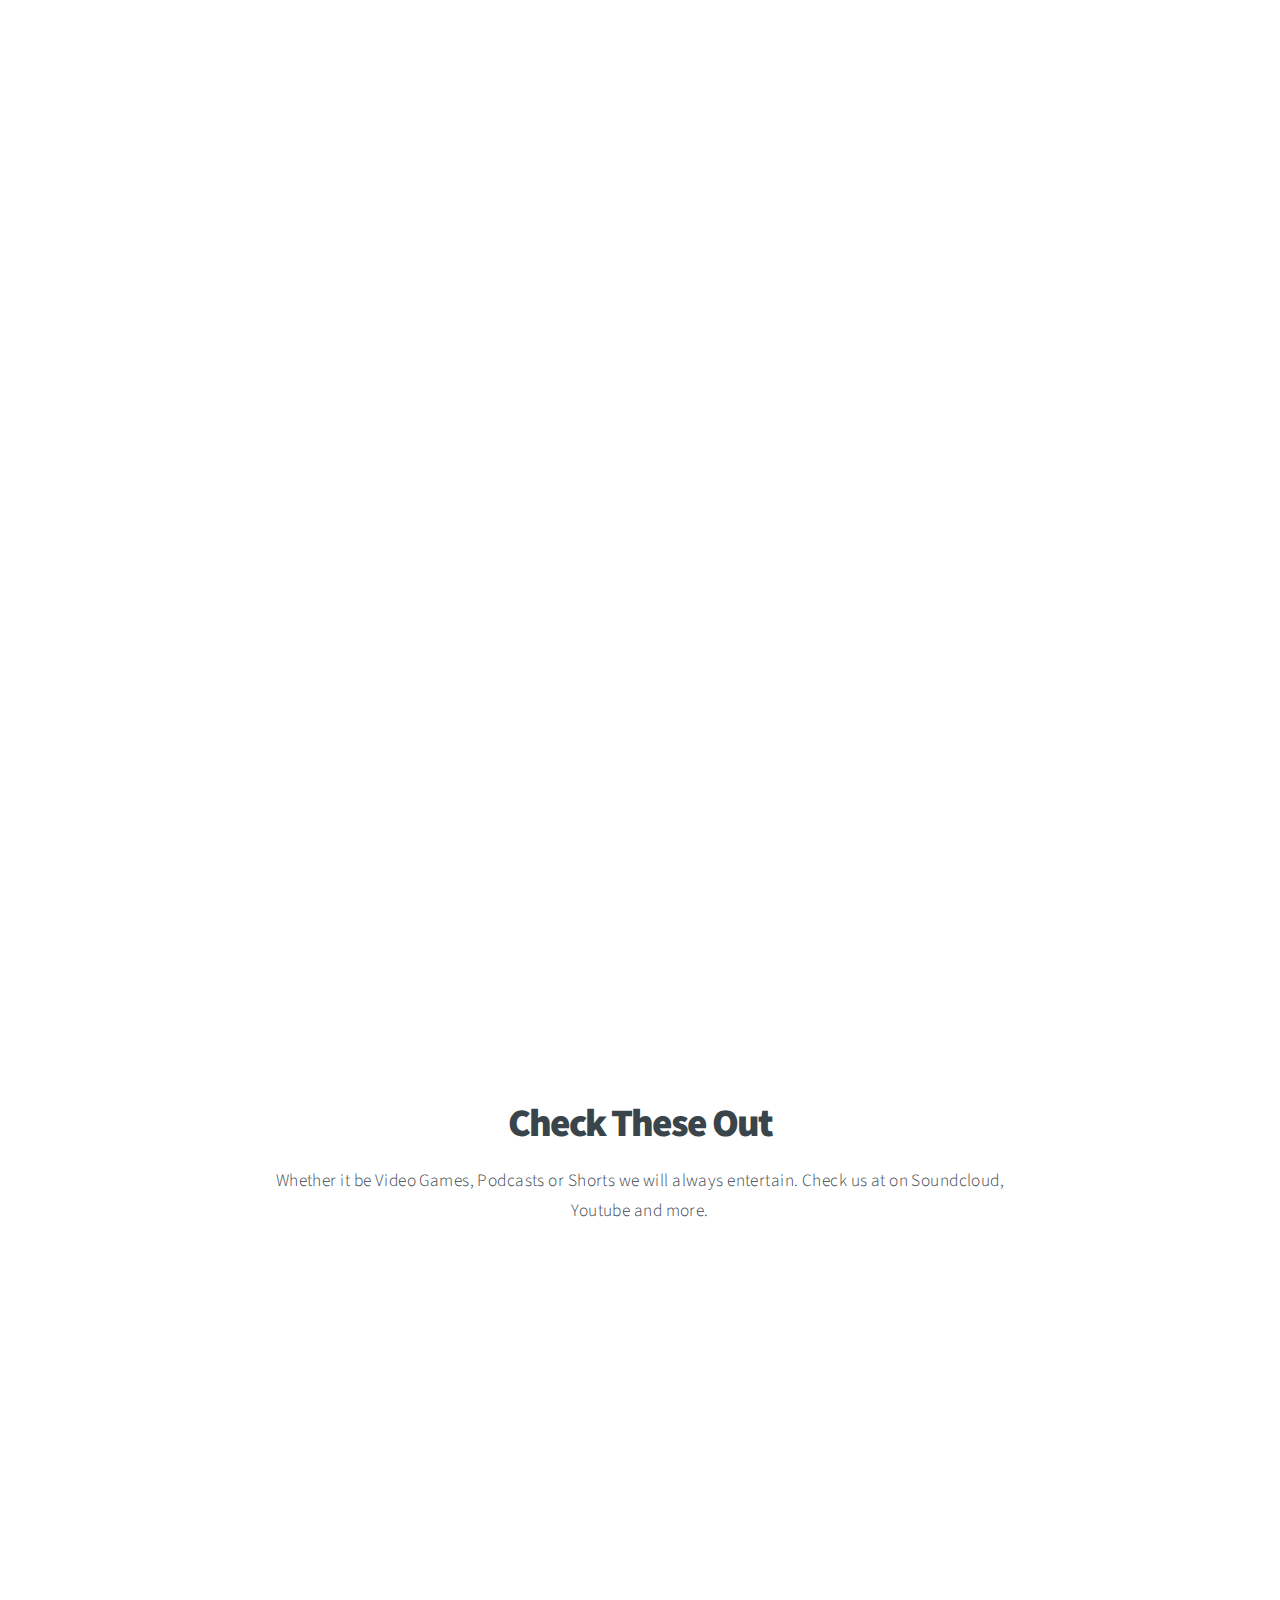
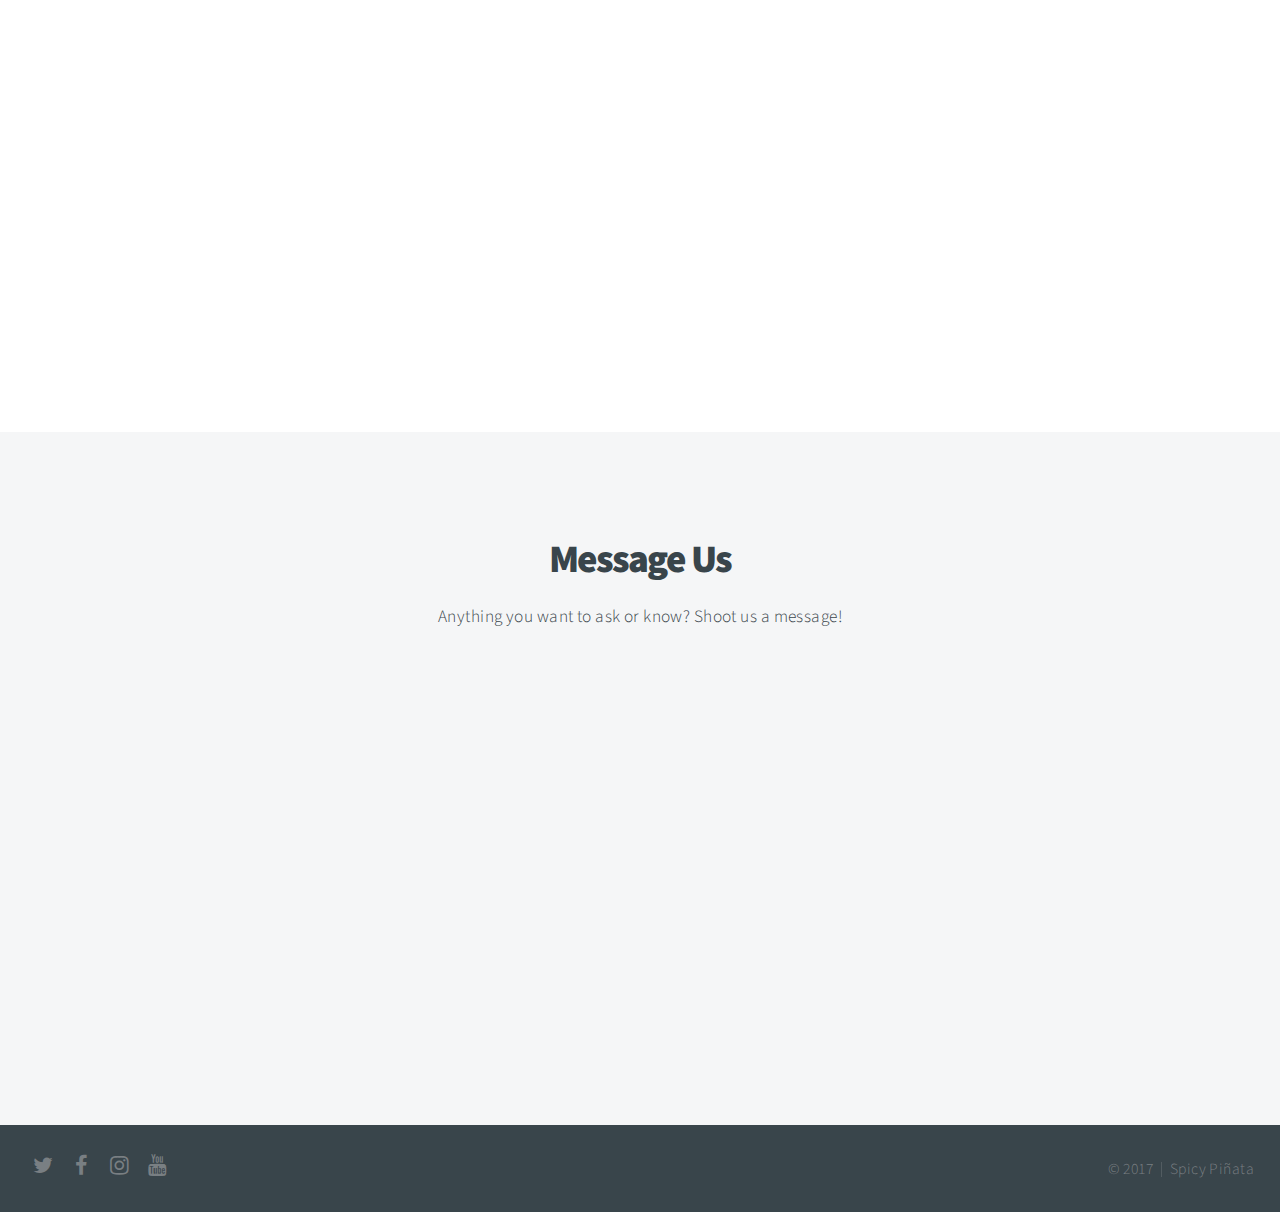
==== commit c32a8ed6: "Update index.html" ====
--- a/index.html
+++ b/index.html
@@ -85,13 +85,13 @@
 								<a href="https://youtu.be/pZcEPxBKD-c" class="image fit"><img src="images/video3.jpg" title="Overwatch: Obama!" alt="" /></a>
 							</article>
 							<article class="from-right">
-								<a href="https://youtu.be/xbGXwyvzFgs" class="image fit"><img src="images/video4.jpg" title="Carry on" alt="" /></a>
+								<a href="https://youtu.be/xbGXwyvzFgs" class="image fit"><img src="images/video4.jpg" title="Resident Evil 7" alt="" /></a>
 							</article>
 							<article class="from-left">
-								<a href="https://youtu.be/FulY7cxmkUc" class="image fit"><img src="images/video5.jpg" title="The sparkling shell" alt="" /></a>
+								<a href="https://youtu.be/FulY7cxmkUc" class="image fit"><img src="images/video5.jpg" title="Risk Of Rain" alt="" /></a>
 							</article>
 							<article class="from-right">
-								<a href="https://soundcloud.com/everydaynothingspecial" class="image fit"><img src="images/video6.jpg" title="Bent IX" alt="" /></a>
+								<a href="https://youtu.be/VTmxK6EPHIU" class="image fit"><img src="images/video6.jpg" title="Speed Runners" alt="" /></a>
 							</article>
 						</div>
 
--- a/assets/css/main.css
+++ b/assets/css/main.css
@@ -1817,7 +1817,7 @@
 		left: 0;
 		top: 0;
 		width: 100%;
-		background: rgba(255, 255, 255, 0.95);
+		background: rgba(225, 35, 1, 0.95);
 		height: 3em;
 		line-height: 3em;
 		box-shadow: 0 0 0.15em 0 rgba(0, 0, 0, 0.1);
@@ -2294,4 +2294,4 @@
 				padding: 1em 1em 2em 1em;
 			}
 
-		}+		}
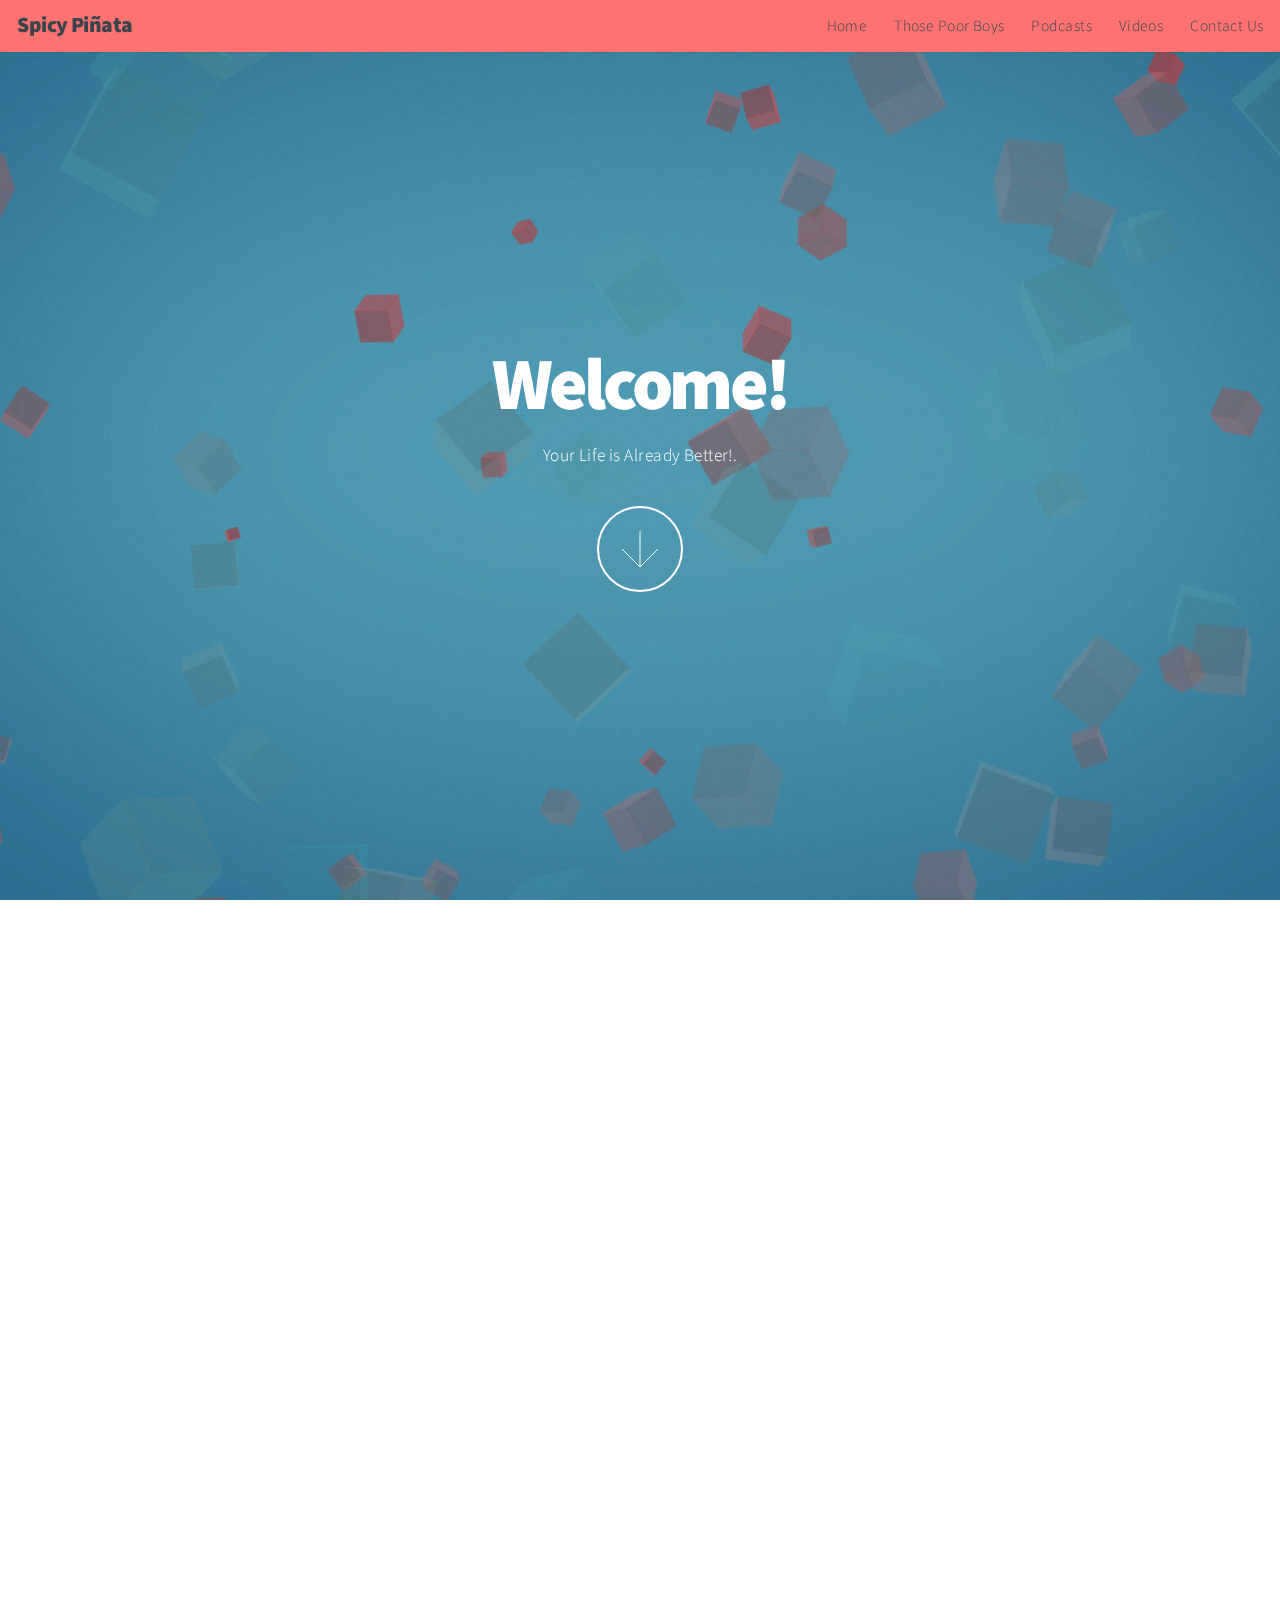
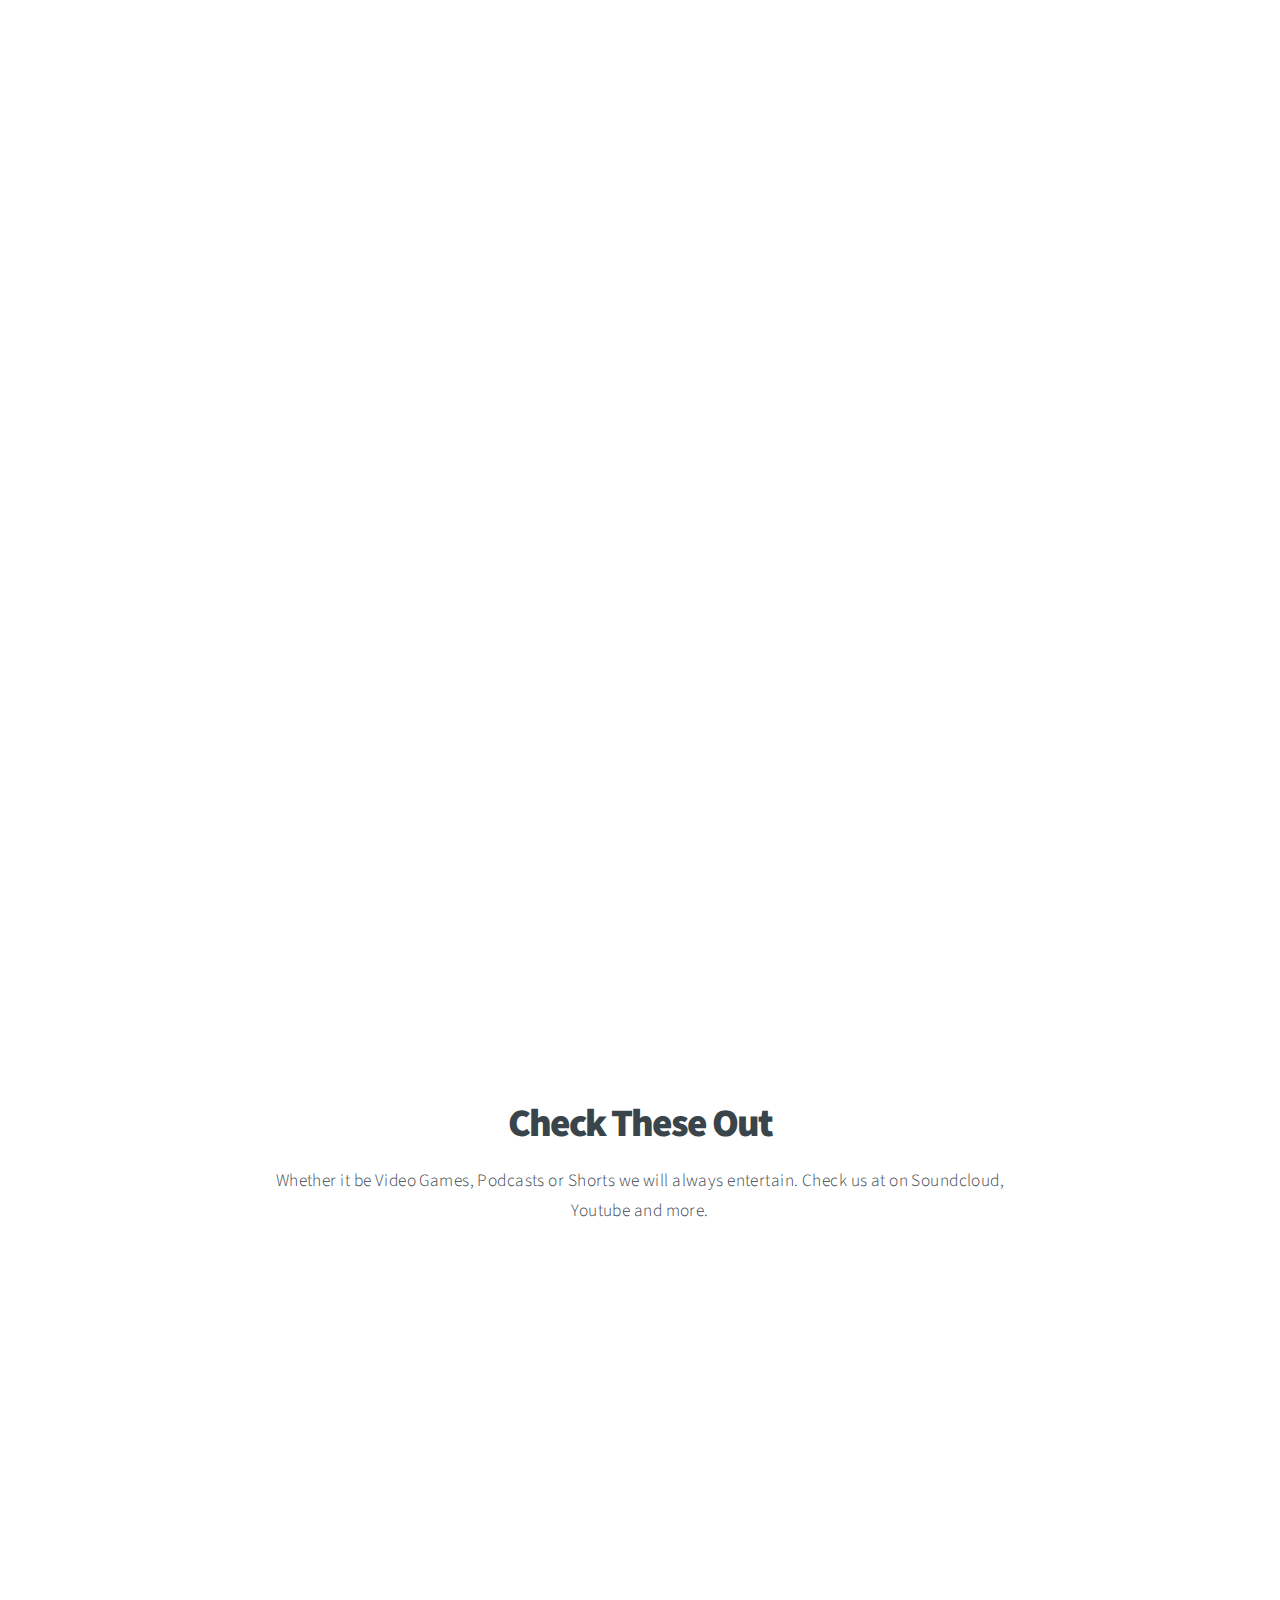
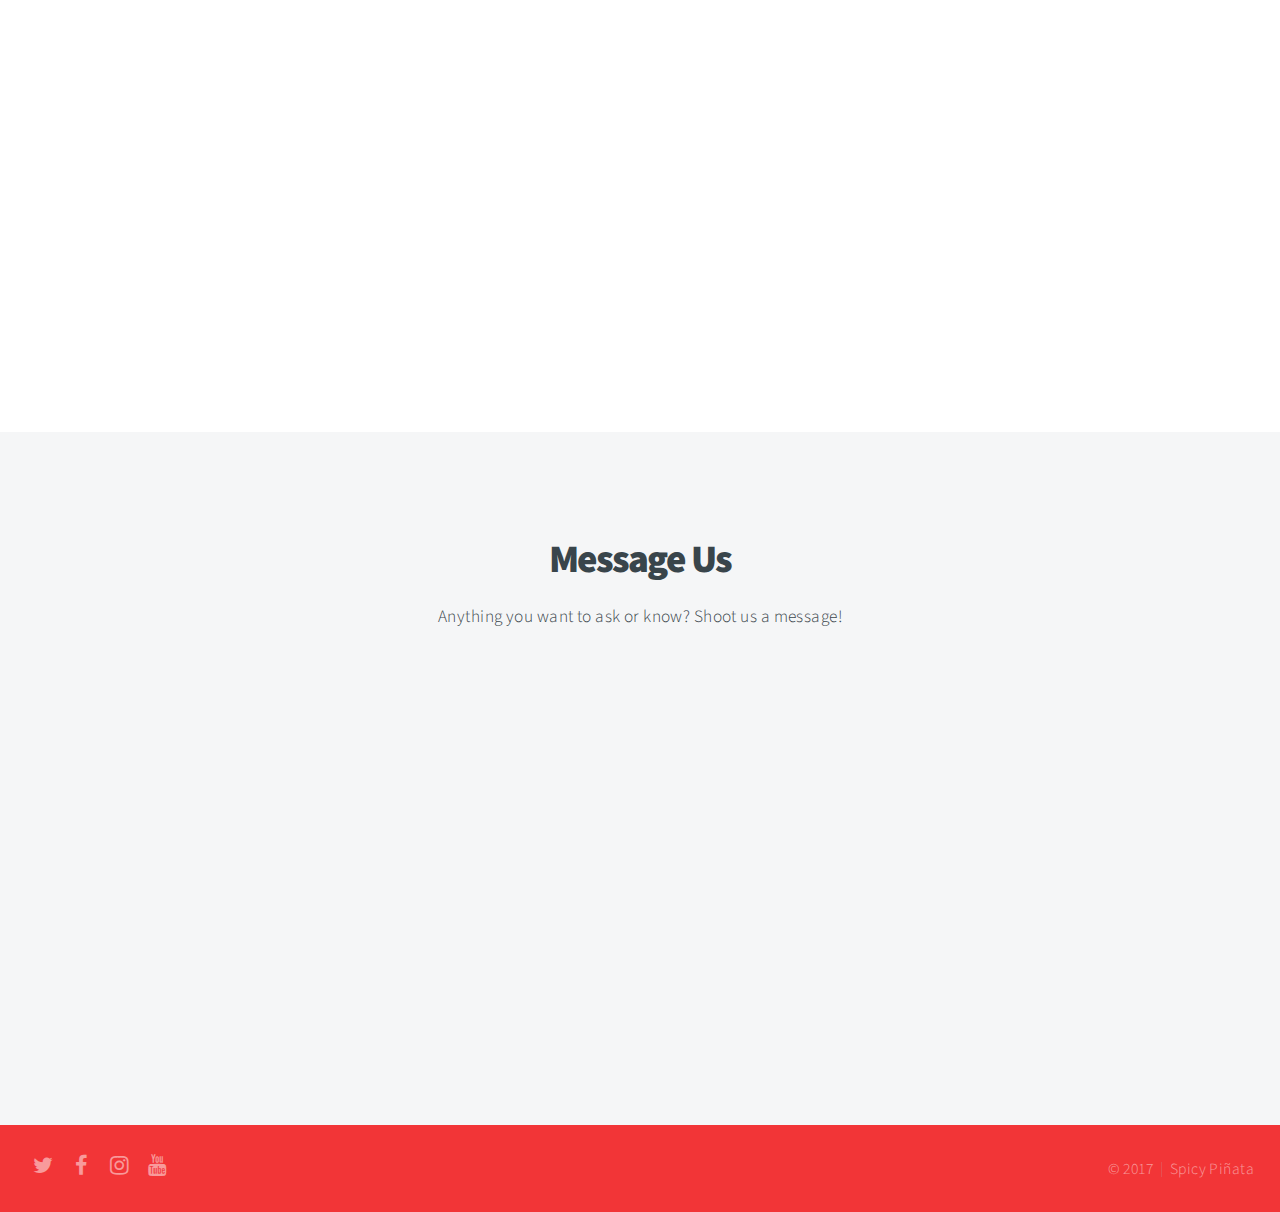
==== commit 05e204b3: "Update index.html" ====
--- a/index.html
+++ b/index.html
@@ -45,7 +45,7 @@
 			<section id="one" class="main style2 right dark fullscreen">
 				<div class="content box style2">
 					<header>
-						<h2>Those Poor Boys</h2>
+						<h2><a href="https://www.youtube.com/user/ThosePoorBoys"> Those Poor Boys </a></h2>
 					</header>
 					<p>
 					</p>
@@ -57,7 +57,7 @@
 			<section id="two" class="main style2 left dark fullscreen">
 				<div class="content box style2">
 					<header>
-						<h2>Everyday Nothing Special Podcast</h2>
+						<h2><a href="https://soundcloud.com/everydaynothingspecial"> Everyday Nothing Special Podcast </a></h2>
 					</header>
 					<p>
 					</p>
@@ -106,7 +106,7 @@
 						<p>Anything you want to ask or know? Shoot us a message!</p>
 					</header>
 					<div class="box">
-						<form method="post" action="#">
+						<form method="post" action="MAILTO:thespicypinata@gmail.com" enctype="text/plain">
 							<div class="fields">
 								<div class="field half"><input type="text" name="name" placeholder="Name" /></div>
 								<div class="field half"><input type="email" name="email" placeholder="Email" /></div>
--- a/assets/css/main.css
+++ b/assets/css/main.css
@@ -618,11 +618,11 @@
 		margin-bottom: 1em;
 	}
 
-/* Box */
+/* Box For Title Cards */
 
 	.box {
-		background: #ffffff;
-		color: #39454b;
+		background: rgb(255, 255, 255);
+		color: #1C1C1C;
 		padding: 2em;
 	}
 
@@ -719,7 +719,7 @@
 		input[type="reset"]:hover,
 		.button:hover,
 		button:hover {
-			background-color: #a8cea4;
+			background-color: #FF7D3C; /*form hover*/
 		}
 
 		input[type="button"]:active,
@@ -727,7 +727,7 @@
 		input[type="reset"]:active,
 		.button:active,
 		button:active {
-			background-color: #88bc82;
+			background-color: #FFFFFF; /*form background*/
 		}
 
 		input[type="button"].style2,
@@ -736,7 +736,7 @@
 		.button.style2,
 		button.style2 {
 			background-color: transparent;
-			border: solid 2px #e5e6e7;
+			border: solid 2px #B1B9FF;
 			color: inherit;
 		}
 
@@ -1817,7 +1817,7 @@
 		left: 0;
 		top: 0;
 		width: 100%;
-		background: rgba(225, 35, 1, 0.95);
+		background: rgba(255, 54, 54, 0.7);
 		height: 3em;
 		line-height: 3em;
 		box-shadow: 0 0 0.15em 0 rgba(0, 0, 0, 0.1);
@@ -2161,8 +2161,8 @@
 		margin: 0;
 		line-height: 1em;
 		padding: 1.5em;
-		background: #39454b;
-		color: rgba(185, 186, 187, 0.5);
+		background: #f23537;
+		color: rgba(255, 255, 255, 0.5);
 		overflow: hidden;
 	}
 
